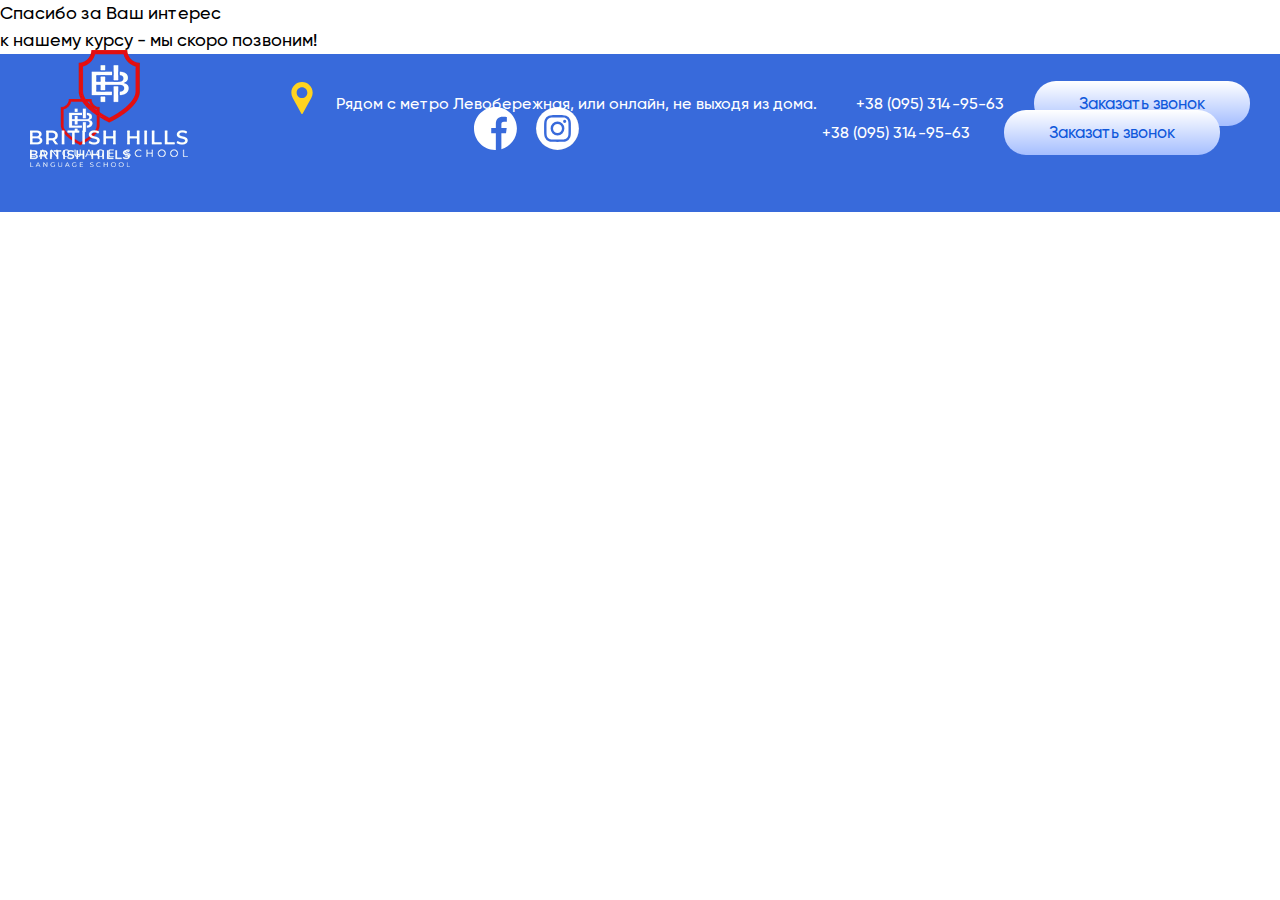
==== thanks.html @ c2b66a68 "comit" ====
<html lang="ru">

<head>
   <meta charset="UTF-8">
   <link rel="stylesheet" href="css/style.css">
   <link rel="stylesheet" href="css/style.css">
   <link rel="apple-touch-icon" sizes="72x72" href="img/favicon/apple-touch-icon.png">
   <link rel="icon" type="image/png" sizes="32x32" href="img/favicon/favicon-32x32.png">
   <link rel="icon" type="image/png" sizes="16x16" href="img/favicon/favicon-16x16.png">
   <link rel="mask-icon" href="img/favicon/safari-pinned-tab.svg" color="#5bbad5">
   <meta name="msapplication-TileColor" content="#da532c">
   <meta name="theme-color" content="#ffffff">
   <meta name="viewport" content="width=device-width, initial-scale=1.0">
   <title>Спасибо за обращение</title>
</head>

<body>
   <div class="wrapper wrapper-thanks">
      <div class="page page-thanks">
         <header class="header">
   <div class='container'>
      <div class="header__body">
         <a href="index.html" class="header__logo">
            <picture>
               <source srcset="img/logo.webp" type="image/webp">
               <img src="img/logo.png" alt="" />
            </picture>
         </a>

         <div class="header__content">
            <p class="header__text">Рядом с метро Левобережная, или онлайн, не выходя из дома.</p>
            <a href="tel:+380953149563" class="header__phone phone">+38 (095) 314-95-63</a>

            <a href="#collback" class="btn btn-white pl">Заказать звонок</a>
         </div>
      </div>
   </div>
</header>
         <main class="main main-thanks">
            <div class="thanks-content">
               <h2 class="thanks-title">
                  Спасибо за Ваш интерес <br> к нашему курсу - мы скоро позвоним!
               </h2>
               <div class="thanks-image">
                  <img src="img/thanks/thanks.svg" alt="" />
               </div>
            </div>
         </main>
         <footer class="footer">
	<div class='container'>
		<div class="footer-body">

			<a href="index.html" class="footer__logo logo">

				<picture>
					<source srcset="img/logo.webp" type="image/webp">
					<img src="img/logo.png" alt="" />
				</picture>


			</a>

			<div class="social">
				<ul class="social__list">
					<li class="social__item"><a href="https://www.facebook.com/schoolbritishhills"
							class="social__link social__link-fb"></a></li>
					<li class="social__item"><a href="https://www.instagram.com/british_hills"
							class="social__link social__link-inst"></a></li>
				</ul>
			</div>
			<div class="footer__phone">
				<a href="tel:+380953149563" class="footer__phone phone">+38 (095) 314-95-63</a>
				<a href="#collback" class="btn btn-white pl">Заказать звонок</a>
			</div>
		</div>
	</div>
</footer>

<div id="up" class="up"></div>
      </div>
   </div>
</body>

</html>
---- css/style.css ----
@font-face {
  font-family: 'Gilroy';
  src: url("../fonts/Gilroy-Medium.woff2") format("woff2"), url("../fonts/Gilroy-Medium.woff") format("woff");
  font-weight: 500;
  font-style: normal; }

@font-face {
  font-family: 'Gilroy';
  src: url("../fonts/Gilroy-Black.woff2") format("woff2"), url("../fonts/Gilroy-Black.woff") format("woff");
  font-weight: 900;
  font-style: normal; }

@font-face {
  font-family: 'Gilroy';
  src: url("../fonts/Gilroy-Bold.woff2") format("woff2"), url("../fonts/Gilroy-Bold.woff") format("woff");
  font-weight: bold;
  font-style: normal; }

* {
  padding: 0px;
  margin: 0px;
  border: 0px; }

*,
*:before,
*:after {
  -moz-box-sizing: border-box;
  -webkit-box-sizing: border-box;
  box-sizing: border-box; }

:focus,
:active {
  outline: none; }

a:focus,
a:active {
  outline: none; }

aside,
nav,
footer,
header,
section {
  display: block; }

html,
body {
  height: 100%;
  min-width: 320px; }

body {
  line-height: 1;
  font-family: "Gilroy", sans-serif;
  -ms-text-size-adjust: 100%;
  -moz-text-size-adjust: 100%;
  -webkit-text-size-adjust: 100%; }

input,
button,
textarea {
  font-family: "Gilroy", sans-serif; }

input::-ms-clear {
  display: none; }

button {
  cursor: pointer; }

button::-moz-focus-inner {
  padding: 0;
  border: 0; }

a,
a:visited {
  text-decoration: none; }

a:hover {
  text-decoration: none; }

ul li {
  list-style: none; }

img {
  vertical-align: top;
  max-width: 100%; }

h1,
h2,
h3,
h4,
h5,
h6 {
  font-weight: inherit;
  font-size: inherit; }

body {
  color: #000000;
  font-family: Gilroy;
  font-weight: 500;
  line-height: 1.5; }
  @media (max-width: 767.98px) {
    body {
      font-size: calc(14px + 10.2*((100vw - 320px) / 1940)); } }
  @media (min-width: 767.98px) {
    body {
      font-size: calc(14px + 6*(100vw / 1940)); } }
  body.lock {
    overflow: hidden; }

.wrapper {
  width: 100%;
  min-height: 100%;
  overflow: hidden; }

.container {
  max-width: 1600px;
  margin: 0 auto;
  width: 100%;
  padding-left: 15px;
  padding-right: 15px; }
  @media (min-width: 767.98px) {
    .container {
      padding-left: 30px;
      padding-right: 30px; } }

.container-sm {
  max-width: 1307px; }

/*.ibg {
	background-position: center;
	background-size: cover;
	background-repeat: no-repeat;
	img {
		display: none;
	}
}*/
.ibg {
  position: relative; }
  .ibg img {
    position: absolute;
    width: 100%;
    height: 100%;
    top: 0;
    left: 0;
    -o-object-fit: cover;
    object-fit: cover; }

body.ie .ibg {
  background-position: center;
  background-size: cover;
  background-repeat: no-repeat; }

body.ie .ibg img {
  width: 0;
  height: 0;
  opacity: 0;
  visibility: hidden; }

.video {
  position: relative;
  height: 0;
  padding-bottom: 56.25%; }
  .video video,
  .video iframe,
  .video object,
  .video embed {
    position: absolute;
    top: 0;
    left: 0;
    width: 100%;
    height: 100%; }

.videobg video,
.videobg iframe,
.videobg object,
.videobg embed {
  position: fixed;
  top: 50%;
  left: 50%;
  min-width: 100%;
  min-height: 100%;
  width: auto;
  height: auto;
  z-index: -100;
  -webkit-transform: translateX(-50%) translateY(-50%);
  -ms-transform: translateX(-50%) translateY(-50%);
  transform: translateX(-50%) translateY(-50%);
  background-size: cover; }

.slick-slider {
  position: relative; }
  .slick-slider .slick-track,
  .slick-slider .slick-list {
    -webkit-transform: translate3d(0, 0, 0);
    -moz-transform: translate3d(0, 0, 0);
    -ms-transform: translate3d(0, 0, 0);
    -o-transform: translate3d(0, 0, 0);
    transform: translate3d(0, 0, 0); }
  .slick-slider .slick-list {
    position: relative;
    overflow: hidden;
    width: 100%; }
  .slick-slider .slick-track {
    position: relative;
    width: 100%; }
  .slick-slider .slick-slide {
    overflow: hidden;
    float: left;
    position: relative; }

.tab__item {
  display: none; }
  .tab__item.active {
    display: block; }

.scroll {
  position: fixed !important;
  top: 0;
  left: 0;
  right: 0;
  z-index: 1111;
  background: #000; }

.up {
  position: fixed;
  display: none;
  bottom: 50px;
  right: 10px;
  width: 40px;
  height: 45px;
  background: #777;
  z-index: 11;
  border-radius: 7px 7px 0px 0px;
  cursor: pointer; }

@media (min-width: 767.98px) {
  .up {
    right: 25px;
    width: 50px;
    height: 65px; } }

.up:after,
.up:before {
  content: "";
  position: absolute;
  top: 50%;
  width: 18px;
  height: 2px;
  background-color: #fff; }

@media (min-width: 767.98px) {
  .up:after,
  .up:before {
    width: 26px; } }

.up:before {
  -webkit-transform: translate(-50%, -50%) rotate(-45deg);
  -ms-transform: translate(-50%, -50%) rotate(-45deg);
  transform: translate(-50%, -50%) rotate(-45deg);
  left: 14px; }

@media (min-width: 767.98px) {
  .up:before {
    left: 15px; } }

.up:after {
  -webkit-transform: translate(-50%, -50%) rotate(45deg);
  -ms-transform: translate(-50%, -50%) rotate(45deg);
  transform: translate(-50%, -50%) rotate(45deg);
  right: -4px; }

@media (min-width: 767.98px) {
  .up:after {
    right: -10px; } }

.form-input {
  margin-bottom: 15px;
  position: relative; }
  .form-input:last-child {
    margin-bottom: 0; }
  .form-input:before {
    content: "*";
    color: #1a1a1a;
    font-size: 15px;
    position: absolute;
    left: 5px;
    top: 50%;
    -webkit-transform: translateY(-50%);
    -ms-transform: translateY(-50%);
    transform: translateY(-50%); }
  .form-input.err:before {
    color: #c00d24; }
  .form-input .phone {
    color: #1a1a1a;
    line-height: 1; }

.form-button {
  margin-top: 30px;
  text-align: center; }

input[type="text"],
input[type="email"],
input[type="tel"],
textarea {
  -webkit-appearance: none;
  -moz-appearance: none;
  appearance: none; }

.input {
  border-radius: 0 !important;
  width: 100%;
  display: block;
  padding: 15px 30px;
  border-bottom: 2px solid #386adb; }
  @media (max-width: 767.98px) {
    .input {
      font-size: calc(14px + 10.2*((100vw - 320px) / 1940)); } }
  @media (min-width: 767.98px) {
    .input {
      font-size: calc(14px + 6*(100vw / 1940)); } }
  .input.focus {
    border-bottom: 2px solid #386adb; }
  .input.err {
    border-bottom: 2px solid #c00d24; }

textarea.input {
  resize: none;
  padding: 0px 0px; }

.btn {
  display: -webkit-inline-box;
  display: -ms-inline-flexbox;
  display: inline-flex;
  color: #ffffff;
  font-weight: 500;
  text-transform: uppercase;
  overflow: hidden;
  position: relative; }
  @media (max-width: 767.98px) {
    .btn {
      font-size: calc(14px + 10.2*((100vw - 320px) / 1940)); } }
  @media (min-width: 767.98px) {
    .btn {
      font-size: calc(14px + 6*(100vw / 1940)); } }
  .btn:after {
    content: "";
    background: -webkit-gradient(linear, left top, right top, from(rgba(255, 255, 255, 0.1)), to(rgba(255, 255, 255, 0.5)));
    background: -webkit-linear-gradient(left, rgba(255, 255, 255, 0.1), rgba(255, 255, 255, 0.5));
    background: -o-linear-gradient(left, rgba(255, 255, 255, 0.1), rgba(255, 255, 255, 0.5));
    background: linear-gradient(90deg, rgba(255, 255, 255, 0.1), rgba(255, 255, 255, 0.5));
    height: 85px;
    width: 50px;
    position: absolute;
    top: -8px;
    left: -75px;
    -webkit-transform: skewX(-45deg);
    -ms-transform: skewX(-45deg);
    transform: skewX(-45deg); }
  .btn:hover:after {
    left: 350px;
    -webkit-transition: .5s ease-in-out;
    -o-transition: .5s ease-in-out;
    transition: .5s ease-in-out; }
  .btn.fw {
    width: 100%; }
  .btn-red {
    border-radius: 38px;
    background-image: -webkit-gradient(linear, left bottom, left top, from(#a20115), to(#cf132b));
    background-image: -webkit-linear-gradient(bottom, #a20115 0%, #cf132b 100%);
    background-image: -o-linear-gradient(bottom, #a20115 0%, #cf132b 100%);
    background-image: linear-gradient(to top, #a20115 0%, #cf132b 100%);
    padding: 0px 35px 0px 35px;
    height: 40px;
    line-height: 40px;
    font-weight: 900;
    text-align: center; }
    @media (min-width: 767.98px) {
      .btn-red {
        height: 60px;
        line-height: 60px;
        padding: 0px 60px 0px 60px; } }
    @media (min-width: 1200px) {
      .btn-red {
        height: 75px;
        line-height: 75px; } }
  .btn-white {
    color: #1058db;
    height: 35px;
    line-height: 35px;
    padding: 0px 20px 0px 20px;
    text-transform: inherit;
    border-radius: 22px;
    background-image: -webkit-gradient(linear, left bottom, left top, from(#a5beff), to(#ffffff));
    background-image: -webkit-linear-gradient(bottom, #a5beff 0%, #ffffff 100%);
    background-image: -o-linear-gradient(bottom, #a5beff 0%, #ffffff 100%);
    background-image: linear-gradient(to top, #a5beff 0%, #ffffff 100%); }
    @media (max-width: 767.98px) {
      .btn-white {
        font-size: calc(14px + 6.8*((100vw - 320px) / 1940)); } }
    @media (min-width: 767.98px) {
      .btn-white {
        font-size: calc(14px + 4*(100vw / 1940)); } }
    @media (min-width: 767.98px) {
      .btn-white {
        height: 45px;
        line-height: 45px;
        padding: 0px 45px 0px 45px; } }

.intro__btn-red {
  -webkit-box-shadow: 0 10px 12px 1px rgba(8, 72, 216, 0.3);
  box-shadow: 0 10px 12px 1px rgba(8, 72, 216, 0.3); }

.slick-slider {
  position: relative; }
  .slick-slider .slick-track,
  .slick-slider .slick-list {
    -webkit-transform: translate3d(0, 0, 0);
    -moz-transform: translate3d(0, 0, 0);
    -ms-transform: translate3d(0, 0, 0);
    -o-transform: translate3d(0, 0, 0);
    transform: translate3d(0, 0, 0); }
  .slick-slider .slick-list {
    position: relative;
    overflow: hidden;
    width: 100%; }
  .slick-slider .slick-track {
    position: relative;
    width: 100%; }
  .slick-slider .slick-slide {
    overflow: hidden;
    float: left;
    position: relative; }

.phone {
  color: #ffffff;
  font-family: Gilroy;
  font-weight: 500;
  line-height: 35px; }
  @media (max-width: 767.98px) {
    .phone {
      font-size: calc(12px + 10.2*((100vw - 320px) / 1940)); } }
  @media (min-width: 767.98px) {
    .phone {
      font-size: calc(12px + 6*(100vw / 1940)); } }

@media (max-width: 576.98px) {
  .header__phone {
    display: none; } }

.section {
  position: relative;
  padding: 60px 0; }
  @media (min-width: 992.98px) {
    .section {
      padding: 100px 0; } }
  @media (min-width: 1400px) {
    .section {
      padding: 150px 0; } }
  .section-head {
    text-align: center;
    margin-bottom: 35px; }
    @media (min-width: 992.98px) {
      .section-head {
        margin-bottom: 50px; } }
  .section-title {
    font-weight: 900;
    line-height: 1.2;
    text-align: center;
    position: relative;
    z-index: 1;
    display: inline-block; }
    @media (max-width: 767.98px) {
      .section-title {
        font-size: calc(24px + 54.4*((100vw - 320px) / 1940)); } }
    @media (min-width: 767.98px) {
      .section-title {
        font-size: calc(24px + 32*(100vw / 1940)); } }
    @media (min-width: 992.98px) {
      .section-title {
        line-height: 70px; } }
    @media (min-width: 992.98px) {
      .section-title span {
        display: block; } }
  .section__text {
    text-align: center; }
  .section__bottom {
    text-align: center; }

.play-btn {
  position: absolute;
  top: 50%;
  left: 50%;
  background-color: #fff;
  -webkit-transform: translate(-50%, -50%);
  -ms-transform: translate(-50%, -50%);
  transform: translate(-50%, -50%);
  cursor: pointer; }

.teacher-play-btn {
  -webkit-box-shadow: 0 30px 37px 1px rgba(47, 84, 219, 0.51);
  box-shadow: 0 30px 37px 1px rgba(47, 84, 219, 0.51);
  width: 50px;
  height: 50px;
  border-radius: 50%;
  z-index: 5; }
  @media (min-width: 1200px) {
    .teacher-play-btn {
      width: 100px;
      height: 100px; } }
  .teacher-play-btn:after {
    content: '';
    position: absolute;
    top: 50%;
    left: 50%;
    margin-left: -3px;
    margin-top: -7px;
    border: 8px solid transparent;
    border-left: 13px solid #3fa9e9; }
    @media (min-width: 992.98px) {
      .teacher-play-btn:after {
        margin-left: -8px;
        margin-top: -14px;
        border: 14px solid transparent;
        border-left: 20px solid #3fa9e9; } }

.close-video {
  position: absolute;
  top: 0;
  right: -98px;
  opacity: 0;
  background-color: #fff;
  color: rgba(47, 84, 219, 0.51);
  -webkit-transform: translate(-50%, -50%);
  -ms-transform: translate(-50%, -50%);
  transform: translate(-50%, -50%);
  -webkit-box-shadow: 0 30px 37px 1px rgba(47, 84, 219, 0.51);
  box-shadow: 0 30px 37px 1px rgba(47, 84, 219, 0.51);
  width: 100px;
  height: 100px;
  font-size: 28px;
  border-radius: 50%;
  z-index: 5;
  display: -webkit-box;
  display: -ms-flexbox;
  display: flex;
  -webkit-box-align: center;
  -ms-flex-align: center;
  align-items: center;
  -webkit-box-pack: center;
  -ms-flex-pack: center;
  justify-content: center;
  cursor: pointer; }
  @media (max-width: 767.98px) {
    .close-video {
      right: -40px;
      width: 50px;
      height: 50px;
      font-size: 20px; } }

.header {
  position: absolute;
  top: 15px;
  left: 0;
  width: 100%; }
  @media (min-width: 767.98px) {
    .header {
      top: 50px; } }
  .header__logo {
    display: inline-block; }
    @media (max-width: 767.98px) {
      .header__logo {
        width: 100px; } }
  .header__body {
    display: -webkit-box;
    display: -ms-flexbox;
    display: flex;
    -webkit-box-align: center;
    -ms-flex-align: center;
    align-items: center;
    -webkit-box-pack: justify;
    -ms-flex-pack: justify;
    justify-content: space-between;
    text-align: center; }
  .header__content {
    display: -webkit-box;
    display: -ms-flexbox;
    display: flex;
    -webkit-box-align: center;
    -ms-flex-align: center;
    align-items: center;
    margin-left: auto; }
  .header__text {
    color: #ffffff;
    line-height: 15px;
    display: -webkit-box;
    display: -ms-flexbox;
    display: flex;
    text-align: left;
    -webkit-box-pack: start;
    -ms-flex-pack: start;
    justify-content: flex-start;
    -webkit-box-align: center;
    -ms-flex-align: center;
    align-items: center; }
    @media (max-width: 767.98px) {
      .header__text {
        font-size: calc(12px + 10.2*((100vw - 320px) / 1940)); } }
    @media (min-width: 767.98px) {
      .header__text {
        font-size: calc(12px + 6*(100vw / 1940)); } }
    @media (max-width: 1200px) {
      .header__text {
        padding: 0px 15px;
        position: absolute;
        top: 100%;
        left: 0;
        width: 100%;
        margin-top: 20px;
        color: #000; } }
    @media (min-width: 767.98px) {
      .header__text {
        line-height: 35px; } }
    .header__text:before {
      content: '';
      background: url(../img/icons/location.svg) 0 0 no-repeat;
      background-size: contain;
      width: 22px;
      height: 34px; }
      @media (min-width: 576.98px) {
        .header__text:before {
          margin-right: 18px;
          width: 32px;
          height: 44px; } }
  .header__phone {
    margin: 0px 30px 0px 39px; }

.intro {
  background-color: #f5f9fe;
  min-height: 100vh;
  background-image: url(../img/intro/intro-bg.png);
  background-repeat: no-repeat;
  background-size: contain;
  background-position: top right;
  padding-bottom: 50px; }
  .intro__body {
    padding-top: 160px; }
    @media (min-width: 767.98px) {
      .intro__body {
        display: -webkit-box;
        display: -ms-flexbox;
        display: flex;
        -webkit-box-align: center;
        -ms-flex-align: center;
        align-items: center;
        padding-top: 215px; } }
  @media (max-width: 767.98px) {
    .intro__content {
      margin-bottom: 30px; } }
  @media (min-width: 992.98px) {
    .intro__content {
      max-width: 627px;
      margin-right: 30px; } }
  .intro__heading {
    color: #01011b;
    margin-bottom: 18px;
    font-weight: 900; }
    @media (max-width: 767.98px) {
      .intro__heading {
        font-size: calc(24px + 54.4*((100vw - 320px) / 1940)); } }
    @media (min-width: 767.98px) {
      .intro__heading {
        font-size: calc(24px + 32*(100vw / 1940)); } }
    .intro__heading span {
      color: #ba0a21; }
    @media (min-width: 767.98px) {
      .intro__heading {
        line-height: 1.2; } }
    @media (min-width: 1350px) {
      .intro__heading {
        margin-bottom: 51px; } }
  .intro__text {
    color: #01011b;
    margin-bottom: 15px; }
    @media (max-width: 767.98px) {
      .intro__text {
        font-size: calc(14px + 17*((100vw - 320px) / 1940)); } }
    @media (min-width: 767.98px) {
      .intro__text {
        font-size: calc(14px + 10*(100vw / 1940)); } }
    .intro__text.accent {
      color: #0a0b78;
      font-weight: 700; }
    @media (min-width: 1350px) {
      .intro__text {
        margin-bottom: 45px; } }
  .intro__botton {
    display: -webkit-box;
    display: -ms-flexbox;
    display: flex; }
    @media (max-width: 1400px) {
      .intro__botton {
        -webkit-box-align: start;
        -ms-flex-align: start;
        align-items: flex-start;
        -webkit-box-orient: vertical;
        -webkit-box-direction: normal;
        -ms-flex-direction: column;
        flex-direction: column;
        max-width: 230px; } }
    @media (max-width: 767.98px) {
      .intro__botton {
        max-width: 170px; } }
    .intro__botton span {
      border-radius: 38px;
      border: 1px solid #01011b;
      text-transform: uppercase;
      height: 40px;
      line-height: 40px; }
      @media (min-width: 767.98px) {
        .intro__botton span {
          height: 60px;
          line-height: 60px; } }
      @media (min-width: 1200px) {
        .intro__botton span {
          height: 75px;
          line-height: 75px; } }
      @media (max-width: 1400px) {
        .intro__botton span {
          margin-top: 18px;
          width: 100%;
          text-align: center; } }
      @media (min-width: 1400px) {
        .intro__botton span {
          margin-left: 18px;
          padding: 0px 60px 0px 60px; } }
    @media (max-width: 1400px) {
      .intro__botton .btn {
        width: 100%; } }

.webp .intro {
  background-image: url(../img/intro/intro-bg.webp); }

.horizon .intro-body {
  padding-top: 190px;
  padding-bottom: 50px; }

.task-body {
  display: -webkit-box;
  display: -ms-flexbox;
  display: flex;
  -webkit-box-pack: center;
  -ms-flex-pack: center;
  justify-content: center;
  -ms-flex-wrap: wrap;
  flex-wrap: wrap; }
  @media (min-width: 767.98px) {
    .task-body {
      -ms-flex-pack: distribute;
      justify-content: space-around; } }
  @media (min-width: 1200px) {
    .task-body {
      -webkit-box-pack: justify;
      -ms-flex-pack: justify;
      justify-content: space-between; } }

.item-task {
  display: -webkit-box;
  display: -ms-flexbox;
  display: flex;
  -webkit-box-orient: vertical;
  -webkit-box-direction: normal;
  -ms-flex-direction: column;
  flex-direction: column;
  -webkit-box-align: center;
  -ms-flex-align: center;
  align-items: center;
  max-width: 316px;
  text-align: center;
  padding: 20px 10px 30px 10px;
  margin: 10px 10px 39px 10px; }
  @media (max-width: 576.98px) {
    .item-task {
      -webkit-box-shadow: 0 5px 37px 1px rgba(56, 106, 219, 0.19);
      box-shadow: 0 5px 37px 1px rgba(56, 106, 219, 0.19); }
      .item-task:last-child {
        margin-bottom: 0; } }
  @media (min-width: 992.98px) {
    .item-task {
      margin-bottom: 109px; } }
  .item-task__icon {
    width: 42px;
    height: 42px;
    border-radius: 50%;
    background-color: #386adb;
    color: #fff;
    font-size: 14px;
    line-height: 42px;
    margin-bottom: 15px; }
    @media (min-width: 992.98px) {
      .item-task__icon {
        width: 74px;
        height: 74px;
        line-height: 74px;
        font-size: 22px;
        margin-bottom: 35px; } }
  .item-task__text {
    color: #000000;
    font-weight: 500;
    line-height: 1.2; }
    @media (max-width: 767.98px) {
      .item-task__text {
        font-size: calc(14px + 17*((100vw - 320px) / 1940)); } }
    @media (min-width: 767.98px) {
      .item-task__text {
        font-size: calc(14px + 10*(100vw / 1940)); } }
    @media (min-width: 992.98px) {
      .item-task__text {
        line-height: 30px; } }

.why {
  background-color: #386adb;
  padding-top: 50px;
  padding-bottom: 30px;
  background-image: url(../img/why-bg.svg);
  background-position: left bottom;
  background-size: contain;
  background-repeat: no-repeat; }
  .why .section-head {
    margin: 0; }
  .why .section-title {
    color: #fff;
    -webkit-box-flex: 0;
    -ms-flex: 0 1 48%;
    flex: 0 1 48%;
    display: -webkit-box;
    display: -ms-flexbox;
    display: flex;
    -webkit-box-align: center;
    -ms-flex-align: center;
    align-items: center;
    text-align: left; }
    @media (max-width: 767.98px) {
      .why .section-title {
        font-size: calc(24px + 40.8*((100vw - 320px) / 1940)); } }
    @media (min-width: 767.98px) {
      .why .section-title {
        font-size: calc(24px + 24*(100vw / 1940)); } }
    @media (max-width: 767.98px) {
      .why .section-title {
        margin-bottom: 30px; } }
  .why__row {
    position: relative;
    z-index: 3; }
    @media (min-width: 650px) {
      .why__row {
        display: -webkit-box;
        display: -ms-flexbox;
        display: flex;
        -ms-flex-wrap: wrap;
        flex-wrap: wrap;
        -ms-flex-pack: distribute;
        justify-content: space-around;
        margin-bottom: 17px; } }
  .why__column {
    -webkit-box-flex: 0;
    -ms-flex: 0 1 45%;
    flex: 0 1 45%;
    margin-bottom: 29px; }
    @media (min-width: 992.98px) {
      .why__column {
        -webkit-box-flex: 0;
        -ms-flex: 0 1 23%;
        flex: 0 1 23%; } }
  .why__item {
    -webkit-box-shadow: 0 11px 17px 1px rgba(76, 126, 248, 0.17);
    box-shadow: 0 11px 17px 1px rgba(76, 126, 248, 0.17);
    border-radius: 10px;
    background-color: #ffffff;
    padding: 20px;
    height: 100%; }
    @media (min-width: 1200px) {
      .why__item {
        padding: 35px; } }

.item-why__title {
  font-weight: bold;
  line-height: 1.2;
  margin-bottom: 15px; }
  @media (max-width: 767.98px) {
    .item-why__title {
      font-size: calc(18px + 18.7*((100vw - 320px) / 1940)); } }
  @media (min-width: 767.98px) {
    .item-why__title {
      font-size: calc(18px + 11*(100vw / 1940)); } }
  @media (min-width: 1400px) {
    .item-why__title {
      line-height: 30px;
      margin-bottom: 30px; } }

@media (min-width: 1400px) {
  .item-why__text {
    line-height: 30px; } }

.teacher-container {
  max-width: 1011px;
  margin: 0 auto;
  width: 100%;
  padding: 0 15px; }
  @media (min-width: 992.98px) {
    .teacher-container {
      padding: 0 30px; } }

.teacher {
  background-color: #f5f9fe; }
  .teacher__body {
    position: relative; }
  .teacher__title {
    margin-bottom: 19px; }
  @media (min-width: 992.98px) {
    .teacher .section-head {
      margin-bottom: 86px; } }
  .teacher__video {
    -webkit-box-shadow: 0 7px 19px 2px rgba(97, 97, 97, 0.4);
    box-shadow: 0 7px 19px 2px rgba(97, 97, 97, 0.4); }
    @media (min-width: 992.98px) {
      .teacher__video {
        -webkit-box-shadow: 0 24px 60px 2px rgba(97, 97, 97, 0.46);
        box-shadow: 0 24px 60px 2px rgba(97, 97, 97, 0.46); } }
  .teacher__video-overlay {
    position: absolute;
    background: url(../img/teacher/teacher-video-overlay.png) 0 0 no-repeat;
    background-size: cover;
    top: 0;
    left: 0;
    width: 100%;
    height: 100%;
    z-index: 3; }

.webp .teacher__video-overlay {
  background: url(../img/teacher/teacher-video-overlay.webp) 0 0 no-repeat;
  background-size: cover; }

.button {
  margin: 50px;
  height: 20px;
  background: tomato;
  color: #fff;
  padding: 20px;
  cursor: pointer; }

@media (min-width: 767.98px) {
  .intense-body {
    display: -webkit-box;
    display: -ms-flexbox;
    display: flex; } }

@media (max-width: 767.98px) {
  .intense__title {
    margin-bottom: 28px; } }

@media (min-width: 767.98px) {
  .intense__title {
    margin-bottom: 78px; } }

.intense__column-left {
  -webkit-box-flex: 0;
  -ms-flex: 0 1 45%;
  flex: 0 1 45%;
  margin-right: 20px; }
  @media (max-width: 767.98px) {
    .intense__column-left {
      margin-bottom: 25px; } }

.intense__column-right {
  -webkit-box-flex: 0;
  -ms-flex: 0 1 55%;
  flex: 0 1 55%; }

.intense__item {
  margin-bottom: 30px;
  padding-left: 60px;
  position: relative; }
  .intense__item:before {
    content: '\f00c';
    font-family: "FontAwesome";
    position: absolute;
    top: 0;
    left: 0;
    width: 25px;
    height: 25px;
    line-height: 25px;
    margin-top: 5px;
    border-radius: 50%;
    background-color: #91eaf2;
    color: #fff;
    font-size: 12px;
    text-align: center; }

.schedule {
  background-color: #dae8fd;
  background-image: url(../img/schedule/schedule-bg.svg);
  background-position: bottom right;
  background-size: contain;
  background-repeat: no-repeat; }
  .schedule__head {
    margin-bottom: 27px; }
    @media (min-width: 767.98px) {
      .schedule__head {
        margin-bottom: 87px; } }
  @media (max-width: 767.98px) {
    .schedule__text {
      margin-bottom: 26px; } }
  @media (min-width: 767.98px) {
    .schedule__text {
      margin-bottom: 86px; } }
  @media (max-width: 767.98px) {
    .schedule .section__text {
      text-align: left; } }
  .schedule .section-title {
    margin-bottom: 30px; }
    @media (max-width: 767.98px) {
      .schedule .section-title {
        text-align: left; } }

.schedule-body {
  display: -webkit-box;
  display: -ms-flexbox;
  display: flex;
  -webkit-box-pack: justify;
  -ms-flex-pack: justify;
  justify-content: space-between;
  -ms-flex-wrap: wrap;
  flex-wrap: wrap; }
  @media (min-width: 600px) {
    .schedule-body {
      padding: 0 10px; } }

.item-schedule {
  -webkit-box-flex: 0;
  -ms-flex: 0 1 100%;
  flex: 0 1 100%;
  width: 100%;
  padding-top: 26px;
  padding-left: 21px;
  min-height: 199px;
  -webkit-box-shadow: 0 5px 37px 1px rgba(56, 106, 219, 0.19);
  box-shadow: 0 5px 37px 1px rgba(56, 106, 219, 0.19);
  border-radius: 20px;
  background-color: #ffffff;
  margin-bottom: 49px;
  background-image: url(../img/schedule/schedule-item-bg.jpg);
  background-position: bottom right;
  background-repeat: no-repeat; }
  @media (max-width: 767.98px) {
    .item-schedule {
      background-size: 24%; } }
  @media (min-width: 600px) {
    .item-schedule {
      -webkit-box-flex: 0;
      -ms-flex: 0 1 45%;
      flex: 0 1 45%;
      width: 45%; } }
  @media (min-width: 992.98px) {
    .item-schedule {
      -webkit-box-flex: 0;
      -ms-flex: 0 1 23%;
      flex: 0 1 23%;
      width: 23%; } }
  .item-schedule__icon {
    margin-bottom: 12px;
    margin-left: -31px;
    width: 190px; }
  .item-schedule__date {
    color: #000000;
    line-height: 36px;
    font-weight: bold; }
    @media (max-width: 767.98px) {
      .item-schedule__date {
        font-size: calc(20px + 0*((100vw - 320px) / 1940)); } }
    @media (min-width: 767.98px) {
      .item-schedule__date {
        font-size: calc(20px + 0*(100vw / 1940)); } }

.webp .item-schedule {
  background-image: url(../img/schedule/schedule-item-bg.webp); }

.reviews {
  margin-bottom: 50px; }
  .reviews:after {
    content: '';
    position: absolute;
    bottom: 0;
    left: 0;
    height: 245px;
    width: 100%;
    z-index: -1;
    background-color: #386adb; }
    @media (min-width: 992.98px) {
      .reviews:after {
        height: 365px; } }
  .reviews__head {
    text-align: left; }
    .reviews__head .section__text {
      text-align: left; }
      @media (min-width: 767.98px) {
        .reviews__head .section__text span {
          display: block; } }
  .reviews .section-title {
    margin-bottom: 30px; }
  @media (max-width: 767.98px) {
    .reviews__content {
      padding: 20px; } }
  @media (min-width: 767.98px) {
    .reviews__body {
      margin-left: auto;
      max-width: 70%; } }
  @media (min-width: 767.98px) {
    .reviews__body {
      margin-top: -65px; } }
  @media (min-width: 992.98px) {
    .reviews__body {
      margin-top: -94px; } }
  @media (min-width: 1600px) {
    .reviews__body {
      margin-top: -190px; } }
  .reviews__slider {
    margin-bottom: 30px; }
    @media (min-width: 1200px) {
      .reviews__slider {
        margin-left: -20px; } }
  .reviews__slider-item {
    border-radius: 15px;
    text-align: center; }
    .reviews__slider-item img {
      border-radius: 10px; }
    @media (min-width: 500px) {
      .reviews__slider-item {
        padding: 0 18px; } }
  .reviews-play-btn {
    width: 48px;
    height: 48px;
    background-color: #386adb;
    border-radius: 50%; }
    .reviews-play-btn:after {
      content: '';
      position: absolute;
      top: 50%;
      left: 50%;
      margin-left: -5px;
      margin-top: -8px;
      border: 7px solid transparent;
      border-left: 14px solid #fff; }
    .reviews-play-btn:before {
      content: '';
      position: absolute;
      top: -15px;
      left: -15px;
      width: 79px;
      height: 79px;
      border-radius: 50%;
      background-color: #ffffff;
      opacity: 0.43; }
  .reviews__slider-control {
    display: -webkit-box;
    display: -ms-flexbox;
    display: flex; }
    @media (min-width: 500px) {
      .reviews__slider-control {
        padding-left: 20px; } }
  .reviews__slider-btn {
    color: #fff;
    font-size: 36px;
    cursor: pointer; }
  .reviews__slider-btn-prev {
    margin-right: 17px; }

@media (max-width: 767.98px) {
  .level {
    padding-top: 0; } }

@media (min-width: 992.98px) {
  .level .section-head {
    margin-bottom: 115px; } }

.level-row {
  position: relative; }
  @media (min-width: 600px) {
    .level-row {
      display: -webkit-box;
      display: -ms-flexbox;
      display: flex;
      -ms-flex-wrap: wrap;
      flex-wrap: wrap;
      -ms-flex-pack: distribute;
      justify-content: space-around; } }
  @media (min-width: 992.98px) {
    .level-row {
      -webkit-box-pack: justify;
      -ms-flex-pack: justify;
      justify-content: space-between; } }

.item-level {
  -webkit-box-flex: 0;
  -ms-flex: 0 1 45.0%;
  flex: 0 1 45.0%;
  -webkit-box-shadow: 0 0 41px 2px rgba(76, 126, 248, 0.31);
  box-shadow: 0 0 41px 2px rgba(76, 126, 248, 0.31);
  display: -webkit-box;
  display: -ms-flexbox;
  display: flex;
  -webkit-box-orient: vertical;
  -webkit-box-direction: normal;
  -ms-flex-direction: column;
  flex-direction: column; }
  @media (min-width: 992.98px) {
    .item-level {
      -webkit-box-flex: 0;
      -ms-flex: 0 1 33.33%;
      flex: 0 1 33.33%; } }
  @media (max-width: 992.98px) {
    .item-level {
      margin-bottom: 35px; } }
  .item-level__head {
    display: -webkit-box;
    display: -ms-flexbox;
    display: flex;
    margin-bottom: 30px;
    padding-top: 29px; }
    @media (max-width: 992.98px) {
      .item-level__head {
        padding-left: 33px; } }
    @media (min-width: 767.98px) {
      .item-level__head {
        -webkit-box-pack: center;
        -ms-flex-pack: center;
        justify-content: center;
        margin-bottom: 66px; } }
  .item-level__head-icon {
    margin-right: 27px; }
    @media (max-width: 767.98px) {
      .item-level__head-icon {
        width: 80px; } }
  .item-level__head-content {
    display: -webkit-box;
    display: -ms-flexbox;
    display: flex;
    -webkit-box-orient: vertical;
    -webkit-box-direction: normal;
    -ms-flex-direction: column;
    flex-direction: column;
    -webkit-box-pack: end;
    -ms-flex-pack: end;
    justify-content: flex-end; }
  .item-level__head-name {
    color: #c9c9c9;
    font-weight: 900;
    text-transform: uppercase;
    position: relative;
    padding-bottom: 17px;
    margin-bottom: 43px; }
    @media (max-width: 767.98px) {
      .item-level__head-name {
        font-size: calc(18px + 20.4*((100vw - 320px) / 1940)); } }
    @media (min-width: 767.98px) {
      .item-level__head-name {
        font-size: calc(18px + 12*(100vw / 1940)); } }
    .item-level__head-name:after {
      content: '';
      position: absolute;
      left: 0;
      bottom: 0;
      width: 50px;
      height: 2px;
      background-color: #c9c9c9; }
  .item-level__price {
    color: #000000;
    font-weight: 900; }
    @media (max-width: 767.98px) {
      .item-level__price {
        font-size: calc(20px + 27.2*((100vw - 320px) / 1940)); } }
    @media (min-width: 767.98px) {
      .item-level__price {
        font-size: calc(20px + 16*(100vw / 1940)); } }
  .item-level__body {
    padding: 0px 16px 0px 33px;
    -webkit-box-flex: 1;
    -ms-flex-positive: 1;
    flex-grow: 1; }
  @media (min-width: 992.98px) {
    .item-level__list {
      margin-bottom: 38px; } }
  .item-level__item {
    position: relative;
    font-weight: 500;
    line-height: 1.5;
    position: relative;
    display: -webkit-box;
    display: -ms-flexbox;
    display: flex;
    -webkit-box-align: start;
    -ms-flex-align: start;
    align-items: flex-start;
    margin-bottom: 20px; }
    @media (max-width: 767.98px) {
      .item-level__item {
        font-size: calc(14px + 6.8*((100vw - 320px) / 1940)); } }
    @media (min-width: 767.98px) {
      .item-level__item {
        font-size: calc(14px + 4*(100vw / 1940)); } }
    @media (min-width: 992.98px) {
      .item-level__item {
        line-height: 1.2; } }
    @media (min-width: 1600px) {
      .item-level__item {
        line-height: 40px; } }
    .item-level__item:before {
      content: '\f00c';
      font-family: "FontAwesome";
      margin-right: 15px;
      font-size: 18px;
      color: #1641db; }
  .item-level__bottom {
    text-align: center;
    padding: 36px 0; }
  .item-level__btn {
    color: #4c4c4c;
    font-weight: 900;
    text-transform: uppercase;
    -webkit-box-shadow: 6px 10px 17px 1px rgba(0, 46, 159, 0.3);
    box-shadow: 6px 10px 17px 1px rgba(0, 46, 159, 0.3); }
    @media (max-width: 767.98px) {
      .item-level__btn {
        font-size: calc(12px + 10.2*((100vw - 320px) / 1940)); } }
    @media (min-width: 767.98px) {
      .item-level__btn {
        font-size: calc(12px + 6*(100vw / 1940)); } }
    @media (max-width: 576.98px) {
      .item-level__btn {
        padding: 0px 40px 0px 40px;
        height: 40px;
        line-height: 40px; } }

.item-level__left .item-level__bottom {
  background-color: #6744dd; }

.item-level__right .item-level__bottom {
  background-color: #34c3eb; }

.item-level__center {
  background-color: #fff; }
  @media (min-width: 992.98px) {
    .item-level__center {
      -webkit-transform: scale(1.08);
      -ms-transform: scale(1.08);
      transform: scale(1.08);
      border-radius: 10px;
      position: relative;
      z-index: 3; } }
  .item-level__center .item-level__bottom {
    background-color: #2d58db; }

/*
.item-level {


   &__head {
      color: $blue;
      @include adaptiv-font(30, 16);
      font-weight: 900;
      line-height: 1.5;
      border-bottom: 2px solid $blue;
      padding: 20px;
      flex-grow: 1;
      display: flex;
      flex-direction: column;
      justify-content: center;

      @media (max-width:$md4+px) {
         color: #fff;
         background: $blue;
      }

      @media (min-width:1200px) {
         padding: 37px 45px;
         line-height: 54px;
      }
   }

  

   

   &__price {
      color: $blue;
      @include adaptiv-font(36, 20);
      font-weight: 900;
      line-height: 54px;

      @media (min-width:$md3+px) {
         text-align: center;
      }

      @media (min-width:$md2+px) {
         margin-bottom: 43px;

      }

      span {
         position: relative;
      }
   }

   &__price-new {
      margin-right: 37px;
   }

   &__button {
      text-align: center;

      @media (max-width:$md3+px) {
         text-align: left;
      }
   }

   &__btn {
      color: $blue;
      font-weight: 900;

      &-left {
         background-image: linear-gradient(-200deg, #d494f2 0%, #8deef2 100%);
      }

      &-right {
         background-image: linear-gradient(77deg, #659ccc 0%, #15ffff 100%);
      }
   }
}

.item-level-center {
   background-color: #fff;

   @media (min-width:$md2+px) {
      transform: scale(1.08);
      border-radius: 10px;
      position: relative;
      z-index: 3;

      .item-level__body {
         background-color: $blue;
         color: #fff;
      }

      .item-level__price {
         color: #fff;
      }
   }
}*/
.callback-container {
  max-width: 660px;
  width: 100%;
  margin: 0 auto;
  padding: 0 15px; }
  @media (min-width: 992.98px) {
    .callback-container {
      padding: 0 30px; } }

.callback {
  background-color: #ece8fe; }

.callback__title {
  margin-bottom: 30px; }

.callback-form__input {
  margin-bottom: 25px; }
  .callback-form__input:before {
    display: none; }

.callback-form input {
  padding: 18px;
  color: #bcbcbc !important;
  border-bottom: none; }
  @media (min-width: 992.98px) {
    .callback-form input {
      padding: 28px; } }

.callback-form__button {
  margin-top: 70px; }

@media (max-width: 767.98px) {
  .skills {
    padding-bottom: 0; } }

@media (max-width: 767.98px) {
  .skills .section-title {
    text-align: left; } }

.skills-head {
  display: -webkit-box;
  display: -ms-flexbox;
  display: flex;
  margin-bottom: 30px; }
  @media (max-width: 576.98px) {
    .skills-head {
      -webkit-box-orient: vertical;
      -webkit-box-direction: normal;
      -ms-flex-direction: column;
      flex-direction: column; } }
  @media (min-width: 992.98px) {
    .skills-head {
      -ms-flex-pack: distribute;
      justify-content: space-around;
      margin-bottom: 87px; } }
  .skills-head__item {
    padding: 15px;
    -webkit-box-shadow: 0 5px 37px 1px rgba(56, 106, 219, 0.19);
    box-shadow: 0 5px 37px 1px rgba(56, 106, 219, 0.19);
    border-radius: 10px;
    background-color: #ffffff;
    font-weight: 700;
    display: -webkit-box;
    display: -ms-flexbox;
    display: flex;
    -webkit-box-align: center;
    -ms-flex-align: center;
    align-items: center;
    margin-bottom: 20px; }
    @media (max-width: 767.98px) {
      .skills-head__item {
        font-size: calc(12px + 20.4*((100vw - 320px) / 1940)); } }
    @media (min-width: 767.98px) {
      .skills-head__item {
        font-size: calc(12px + 12*(100vw / 1940)); } }
    @media (min-width: 576.98px) {
      .skills-head__item {
        padding: 24px 29px;
        margin-right: 15px;
        -webkit-box-flex: 0;
        -ms-flex: 0 1 390px;
        flex: 0 1 390px; } }
    .skills-head__item:before {
      content: '';
      background-repeat: no-repeat;
      background-size: contain;
      background-position: center;
      width: 24px;
      height: 24px;
      margin-right: 10px; }
      @media (min-width: 992.98px) {
        .skills-head__item:before {
          width: 44px;
          height: 44px;
          margin-right: 25px; } }
    .skills-head__item:first-child:before {
      background-image: url(../img/skills/skills-icon-01.jpg); }
    .skills-head__item:nth-child(2):before {
      background-image: url(../img/skills/skills-icon-02.jpg); }
    .skills-head__item:last-child {
      margin-right: 0; }
      .skills-head__item:last-child:before {
        background-image: url(../img/skills/skills-icon-03.jpg); }

.webp .skills-head__item:first-child:before {
  background-image: url(../img/skills/skills-icon-01.webp); }

.webp .skills-head__item:nth-child(2):before {
  background-image: url(../img/skills/skills-icon-02.webp); }

.webp .skills-head__item:last-child {
  margin-right: 0; }
  .webp .skills-head__item:last-child:before {
    background-image: url(../img/skills/skills-icon-03.webp); }

@media (min-width: 767.98px) {
  .skills__body {
    display: -webkit-box;
    display: -ms-flexbox;
    display: flex;
    -webkit-box-align: center;
    -ms-flex-align: center;
    align-items: center;
    -webkit-box-pack: center;
    -ms-flex-pack: center;
    justify-content: center; } }

.skills__column {
  -webkit-box-flex: 0;
  -ms-flex: 0 1 30%;
  flex: 0 1 30%; }

@media (max-width: 992.98px) {
  .skills__column-left .skills__column-text {
    -webkit-box-orient: horizontal;
    -webkit-box-direction: reverse;
    -ms-flex-direction: row-reverse;
    flex-direction: row-reverse;
    -webkit-box-pack: end;
    -ms-flex-pack: end;
    justify-content: flex-end; } }

.skills__column-left i {
  margin-left: 20px; }
  @media (max-width: 992.98px) {
    .skills__column-left i {
      margin-right: 20px;
      margin-left: initial; } }

.skills__column-text {
  margin-bottom: 30px;
  display: -webkit-box;
  display: -ms-flexbox;
  display: flex; }
  @media (max-width: 767.98px) {
    .skills__column-text {
      font-size: calc(14px + 10.2*((100vw - 320px) / 1940)); } }
  @media (min-width: 767.98px) {
    .skills__column-text {
      font-size: calc(14px + 6*(100vw / 1940)); } }
  @media (min-width: 1200px) {
    .skills__column-text {
      line-height: 30px; } }
  .skills__column-text i {
    color: #1641db; }
    @media (max-width: 767.98px) {
      .skills__column-text i {
        font-size: calc(12px + 20.4*((100vw - 320px) / 1940)); } }
    @media (min-width: 767.98px) {
      .skills__column-text i {
        font-size: calc(12px + 12*(100vw / 1940)); } }

@media (max-width: 992.98px) {
  .skills__column-center {
    margin-bottom: 30px;
    text-align: center; } }

@media (min-width: 767.98px) {
  .skills__column-center {
    margin: 0px 29px 0px 29px; } }

@media (min-width: 1400px) {
  .skills__column-center {
    -webkit-box-flex: 0;
    -ms-flex: 0 1 auto;
    flex: 0 1 auto; } }

.skills__column-right i {
  margin-right: 20px; }

.skills__text {
  color: #010101;
  font-weight: bold;
  text-align: center;
  max-width: 681px;
  margin: 0 auto;
  margin-bottom: 46px; }
  @media (max-width: 767.98px) {
    .skills__text {
      font-size: calc(14px + 10.2*((100vw - 320px) / 1940)); } }
  @media (min-width: 767.98px) {
    .skills__text {
      font-size: calc(14px + 6*(100vw / 1940)); } }
  @media (min-width: 1200px) {
    .skills__text {
      line-height: 30px;
      margin-bottom: 126px; } }

.footer-body {
  display: -webkit-box;
  display: -ms-flexbox;
  display: flex;
  -webkit-box-pack: justify;
  -ms-flex-pack: justify;
  justify-content: space-between;
  -webkit-box-align: center;
  -ms-flex-align: center;
  align-items: center; }
  @media (max-width: 767.98px) {
    .footer-body {
      -webkit-box-orient: vertical;
      -webkit-box-direction: normal;
      -ms-flex-direction: column;
      flex-direction: column; } }

.footer {
  background-color: #386adb;
  padding: 45px 0px 45px 0px; }
  .footer__logo {
    width: 100px; }
  .footer__phone {
    margin-right: 8px; }
    @media (min-width: 576.98px) {
      .footer__phone {
        margin-right: 30px; } }

@media (min-width: 767.98px) {
  .social {
    margin-left: 100px; } }

@media (max-width: 767.98px) {
  .social__list {
    margin: 30px 0px 30px 0px; } }

.social__item {
  display: inline-block;
  margin-right: 15px; }
  .social__item:last-child {
    margin-right: 0; }

.social__link {
  display: inline-block;
  width: 43px;
  height: 43px; }
  .social__link-fb {
    background-image: url(../img/icons/social-icon-fb.svg); }
  .social__link-inst {
    background-image: url(../img/icons/social-icon-inst.svg); }

.popup {
  -webkit-overflow-scrolling: touch;
  background-color: rgba(0, 0, 0, 0.8);
  display: none;
  position: fixed !important;
  top: 0px;
  left: 0;
  width: 100%;
  height: 100%;
  overflow: auto;
  z-index: 100; }
  .popup.active .popup-content {
    -moz-transform: scale(1);
    -ms-transform: scale(1);
    -webkit-transform: scale(1);
    -o-transform: scale(1);
    transform: scale(1); }
  .popup.show {
    display: block; }
    .popup.show .popup-content {
      -moz-transform: scale(1);
      -ms-transform: scale(1);
      -webkit-transform: scale(1);
      -o-transform: scale(1);
      transform: scale(1); }

.popup-table {
  height: 100%;
  table-layout: fixed; }
  .popup-table > .cell {
    height: 100%;
    vertical-align: middle;
    padding: 30px 10px; }

.popup-content {
  -moz-transform: scale(0);
  -ms-transform: scale(0);
  -webkit-transform: scale(0);
  -o-transform: scale(0);
  transform: scale(0);
  -webkit-transition: all 0.3s ease 0s;
  -moz-transition: all 0.3s ease 0s;
  -ms-transition: all 0.3s ease 0s;
  -o-transition: all 0.3s ease 0s;
  transition: all 0.3s ease 0s;
  position: relative;
  max-width: 530px;
  margin: 0px auto;
  padding: 30px 20px;
  background-color: #386adb; }
  .popup-content__inner {
    background-color: #fff;
    padding: 50px 20px;
    position: relative; }

.popup-close {
  width: 30px;
  height: 30px;
  position: absolute;
  top: 15px;
  right: 10px;
  cursor: pointer; }
  .popup-close:after, .popup-close:before {
    content: '';
    position: absolute;
    top: 13px;
    left: 0;
    width: 100%;
    height: 1px;
    background-color: #386adb; }
  .popup-close:after {
    -webkit-transform: rotate(45deg);
    -ms-transform: rotate(45deg);
    transform: rotate(45deg); }
  .popup-close:before {
    -webkit-transform: rotate(-45deg);
    -ms-transform: rotate(-45deg);
    transform: rotate(-45deg); }

.popup__title {
  font-weight: 900;
  line-height: 1.2;
  margin-bottom: 34px;
  text-align: center; }
  @media (max-width: 767.98px) {
    .popup__title {
      font-size: calc(24px + 37.4*((100vw - 320px) / 1940)); } }
  @media (min-width: 767.98px) {
    .popup__title {
      font-size: calc(24px + 22*(100vw / 1940)); } }

.popup__txt {
  line-height: 1.3;
  letter-spacing: 0.65px;
  text-align: center;
  margin-bottom: 30px; }
  @media (max-width: 767.98px) {
    .popup__txt {
      font-size: calc(14px + 10.2*((100vw - 320px) / 1940)); } }
  @media (min-width: 767.98px) {
    .popup__txt {
      font-size: calc(14px + 6*(100vw / 1940)); } }
  @media (min-width: 992.98px) {
    .popup__txt {
      line-height: 27px; } }

.popup-body {
  position: fixed;
  top: 50%;
  left: 50%;
  width: 50%;
  min-height: 50%;
  height: auto;
  -webkit-transform: translateX(-50%) translateY(-50%);
  -ms-transform: translateX(-50%) translateY(-50%);
  transform: translateX(-50%) translateY(-50%);
  background-size: cover; }
  @media (max-width: 767.98px) {
    .popup-body {
      width: 90%;
      min-height: 35%; } }

.popup-video__value iframe {
  position: absolute;
  height: 100%;
  width: 100%;
  top: 0;
  left: 0; }

.popup-video .popup-close {
  width: 48px;
  height: 48px;
  background-color: #386adb;
  border-radius: 50%;
  top: -22px;
  right: -19px;
  text-align: center;
  font-size: 28px;
  color: #fff;
  line-height: 48px;
  z-index: 3; }
  .popup-video .popup-close:after {
    display: none; }
  .popup-video .popup-close:before {
    content: '';
    position: absolute;
    top: -15px;
    left: -15px;
    width: 79px;
    height: 79px;
    border-radius: 50%;
    background-color: #ffffff;
    opacity: 0.43; }
---- css/style.css ----
@font-face {
  font-family: 'Gilroy';
  src: url("../fonts/Gilroy-Medium.woff2") format("woff2"), url("../fonts/Gilroy-Medium.woff") format("woff");
  font-weight: 500;
  font-style: normal; }

@font-face {
  font-family: 'Gilroy';
  src: url("../fonts/Gilroy-Black.woff2") format("woff2"), url("../fonts/Gilroy-Black.woff") format("woff");
  font-weight: 900;
  font-style: normal; }

@font-face {
  font-family: 'Gilroy';
  src: url("../fonts/Gilroy-Bold.woff2") format("woff2"), url("../fonts/Gilroy-Bold.woff") format("woff");
  font-weight: bold;
  font-style: normal; }

* {
  padding: 0px;
  margin: 0px;
  border: 0px; }

*,
*:before,
*:after {
  -moz-box-sizing: border-box;
  -webkit-box-sizing: border-box;
  box-sizing: border-box; }

:focus,
:active {
  outline: none; }

a:focus,
a:active {
  outline: none; }

aside,
nav,
footer,
header,
section {
  display: block; }

html,
body {
  height: 100%;
  min-width: 320px; }

body {
  line-height: 1;
  font-family: "Gilroy", sans-serif;
  -ms-text-size-adjust: 100%;
  -moz-text-size-adjust: 100%;
  -webkit-text-size-adjust: 100%; }

input,
button,
textarea {
  font-family: "Gilroy", sans-serif; }

input::-ms-clear {
  display: none; }

button {
  cursor: pointer; }

button::-moz-focus-inner {
  padding: 0;
  border: 0; }

a,
a:visited {
  text-decoration: none; }

a:hover {
  text-decoration: none; }

ul li {
  list-style: none; }

img {
  vertical-align: top;
  max-width: 100%; }

h1,
h2,
h3,
h4,
h5,
h6 {
  font-weight: inherit;
  font-size: inherit; }

body {
  color: #000000;
  font-family: Gilroy;
  font-weight: 500;
  line-height: 1.5; }
  @media (max-width: 767.98px) {
    body {
      font-size: calc(14px + 10.2*((100vw - 320px) / 1940)); } }
  @media (min-width: 767.98px) {
    body {
      font-size: calc(14px + 6*(100vw / 1940)); } }
  body.lock {
    overflow: hidden; }

.wrapper {
  width: 100%;
  min-height: 100%;
  overflow: hidden; }

.container {
  max-width: 1600px;
  margin: 0 auto;
  width: 100%;
  padding-left: 15px;
  padding-right: 15px; }
  @media (min-width: 767.98px) {
    .container {
      padding-left: 30px;
      padding-right: 30px; } }

.container-sm {
  max-width: 1307px; }

/*.ibg {
	background-position: center;
	background-size: cover;
	background-repeat: no-repeat;
	img {
		display: none;
	}
}*/
.ibg {
  position: relative; }
  .ibg img {
    position: absolute;
    width: 100%;
    height: 100%;
    top: 0;
    left: 0;
    -o-object-fit: cover;
    object-fit: cover; }

body.ie .ibg {
  background-position: center;
  background-size: cover;
  background-repeat: no-repeat; }

body.ie .ibg img {
  width: 0;
  height: 0;
  opacity: 0;
  visibility: hidden; }

.video {
  position: relative;
  height: 0;
  padding-bottom: 56.25%; }
  .video video,
  .video iframe,
  .video object,
  .video embed {
    position: absolute;
    top: 0;
    left: 0;
    width: 100%;
    height: 100%; }

.videobg video,
.videobg iframe,
.videobg object,
.videobg embed {
  position: fixed;
  top: 50%;
  left: 50%;
  min-width: 100%;
  min-height: 100%;
  width: auto;
  height: auto;
  z-index: -100;
  -webkit-transform: translateX(-50%) translateY(-50%);
  -ms-transform: translateX(-50%) translateY(-50%);
  transform: translateX(-50%) translateY(-50%);
  background-size: cover; }

.slick-slider {
  position: relative; }
  .slick-slider .slick-track,
  .slick-slider .slick-list {
    -webkit-transform: translate3d(0, 0, 0);
    -moz-transform: translate3d(0, 0, 0);
    -ms-transform: translate3d(0, 0, 0);
    -o-transform: translate3d(0, 0, 0);
    transform: translate3d(0, 0, 0); }
  .slick-slider .slick-list {
    position: relative;
    overflow: hidden;
    width: 100%; }
  .slick-slider .slick-track {
    position: relative;
    width: 100%; }
  .slick-slider .slick-slide {
    overflow: hidden;
    float: left;
    position: relative; }

.tab__item {
  display: none; }
  .tab__item.active {
    display: block; }

.scroll {
  position: fixed !important;
  top: 0;
  left: 0;
  right: 0;
  z-index: 1111;
  background: #000; }

.up {
  position: fixed;
  display: none;
  bottom: 50px;
  right: 10px;
  width: 40px;
  height: 45px;
  background: #777;
  z-index: 11;
  border-radius: 7px 7px 0px 0px;
  cursor: pointer; }

@media (min-width: 767.98px) {
  .up {
    right: 25px;
    width: 50px;
    height: 65px; } }

.up:after,
.up:before {
  content: "";
  position: absolute;
  top: 50%;
  width: 18px;
  height: 2px;
  background-color: #fff; }

@media (min-width: 767.98px) {
  .up:after,
  .up:before {
    width: 26px; } }

.up:before {
  -webkit-transform: translate(-50%, -50%) rotate(-45deg);
  -ms-transform: translate(-50%, -50%) rotate(-45deg);
  transform: translate(-50%, -50%) rotate(-45deg);
  left: 14px; }

@media (min-width: 767.98px) {
  .up:before {
    left: 15px; } }

.up:after {
  -webkit-transform: translate(-50%, -50%) rotate(45deg);
  -ms-transform: translate(-50%, -50%) rotate(45deg);
  transform: translate(-50%, -50%) rotate(45deg);
  right: -4px; }

@media (min-width: 767.98px) {
  .up:after {
    right: -10px; } }

.form-input {
  margin-bottom: 15px;
  position: relative; }
  .form-input:last-child {
    margin-bottom: 0; }
  .form-input:before {
    content: "*";
    color: #1a1a1a;
    font-size: 15px;
    position: absolute;
    left: 5px;
    top: 50%;
    -webkit-transform: translateY(-50%);
    -ms-transform: translateY(-50%);
    transform: translateY(-50%); }
  .form-input.err:before {
    color: #c00d24; }
  .form-input .phone {
    color: #1a1a1a;
    line-height: 1; }

.form-button {
  margin-top: 30px;
  text-align: center; }

input[type="text"],
input[type="email"],
input[type="tel"],
textarea {
  -webkit-appearance: none;
  -moz-appearance: none;
  appearance: none; }

.input {
  border-radius: 0 !important;
  width: 100%;
  display: block;
  padding: 15px 30px;
  border-bottom: 2px solid #386adb; }
  @media (max-width: 767.98px) {
    .input {
      font-size: calc(14px + 10.2*((100vw - 320px) / 1940)); } }
  @media (min-width: 767.98px) {
    .input {
      font-size: calc(14px + 6*(100vw / 1940)); } }
  .input.focus {
    border-bottom: 2px solid #386adb; }
  .input.err {
    border-bottom: 2px solid #c00d24; }

textarea.input {
  resize: none;
  padding: 0px 0px; }

.btn {
  display: -webkit-inline-box;
  display: -ms-inline-flexbox;
  display: inline-flex;
  color: #ffffff;
  font-weight: 500;
  text-transform: uppercase;
  overflow: hidden;
  position: relative; }
  @media (max-width: 767.98px) {
    .btn {
      font-size: calc(14px + 10.2*((100vw - 320px) / 1940)); } }
  @media (min-width: 767.98px) {
    .btn {
      font-size: calc(14px + 6*(100vw / 1940)); } }
  .btn:after {
    content: "";
    background: -webkit-gradient(linear, left top, right top, from(rgba(255, 255, 255, 0.1)), to(rgba(255, 255, 255, 0.5)));
    background: -webkit-linear-gradient(left, rgba(255, 255, 255, 0.1), rgba(255, 255, 255, 0.5));
    background: -o-linear-gradient(left, rgba(255, 255, 255, 0.1), rgba(255, 255, 255, 0.5));
    background: linear-gradient(90deg, rgba(255, 255, 255, 0.1), rgba(255, 255, 255, 0.5));
    height: 85px;
    width: 50px;
    position: absolute;
    top: -8px;
    left: -75px;
    -webkit-transform: skewX(-45deg);
    -ms-transform: skewX(-45deg);
    transform: skewX(-45deg); }
  .btn:hover:after {
    left: 350px;
    -webkit-transition: .5s ease-in-out;
    -o-transition: .5s ease-in-out;
    transition: .5s ease-in-out; }
  .btn.fw {
    width: 100%; }
  .btn-red {
    border-radius: 38px;
    background-image: -webkit-gradient(linear, left bottom, left top, from(#a20115), to(#cf132b));
    background-image: -webkit-linear-gradient(bottom, #a20115 0%, #cf132b 100%);
    background-image: -o-linear-gradient(bottom, #a20115 0%, #cf132b 100%);
    background-image: linear-gradient(to top, #a20115 0%, #cf132b 100%);
    padding: 0px 35px 0px 35px;
    height: 40px;
    line-height: 40px;
    font-weight: 900;
    text-align: center; }
    @media (min-width: 767.98px) {
      .btn-red {
        height: 60px;
        line-height: 60px;
        padding: 0px 60px 0px 60px; } }
    @media (min-width: 1200px) {
      .btn-red {
        height: 75px;
        line-height: 75px; } }
  .btn-white {
    color: #1058db;
    height: 35px;
    line-height: 35px;
    padding: 0px 20px 0px 20px;
    text-transform: inherit;
    border-radius: 22px;
    background-image: -webkit-gradient(linear, left bottom, left top, from(#a5beff), to(#ffffff));
    background-image: -webkit-linear-gradient(bottom, #a5beff 0%, #ffffff 100%);
    background-image: -o-linear-gradient(bottom, #a5beff 0%, #ffffff 100%);
    background-image: linear-gradient(to top, #a5beff 0%, #ffffff 100%); }
    @media (max-width: 767.98px) {
      .btn-white {
        font-size: calc(14px + 6.8*((100vw - 320px) / 1940)); } }
    @media (min-width: 767.98px) {
      .btn-white {
        font-size: calc(14px + 4*(100vw / 1940)); } }
    @media (min-width: 767.98px) {
      .btn-white {
        height: 45px;
        line-height: 45px;
        padding: 0px 45px 0px 45px; } }

.intro__btn-red {
  -webkit-box-shadow: 0 10px 12px 1px rgba(8, 72, 216, 0.3);
  box-shadow: 0 10px 12px 1px rgba(8, 72, 216, 0.3); }

.slick-slider {
  position: relative; }
  .slick-slider .slick-track,
  .slick-slider .slick-list {
    -webkit-transform: translate3d(0, 0, 0);
    -moz-transform: translate3d(0, 0, 0);
    -ms-transform: translate3d(0, 0, 0);
    -o-transform: translate3d(0, 0, 0);
    transform: translate3d(0, 0, 0); }
  .slick-slider .slick-list {
    position: relative;
    overflow: hidden;
    width: 100%; }
  .slick-slider .slick-track {
    position: relative;
    width: 100%; }
  .slick-slider .slick-slide {
    overflow: hidden;
    float: left;
    position: relative; }

.phone {
  color: #ffffff;
  font-family: Gilroy;
  font-weight: 500;
  line-height: 35px; }
  @media (max-width: 767.98px) {
    .phone {
      font-size: calc(12px + 10.2*((100vw - 320px) / 1940)); } }
  @media (min-width: 767.98px) {
    .phone {
      font-size: calc(12px + 6*(100vw / 1940)); } }

@media (max-width: 576.98px) {
  .header__phone {
    display: none; } }

.section {
  position: relative;
  padding: 60px 0; }
  @media (min-width: 992.98px) {
    .section {
      padding: 100px 0; } }
  @media (min-width: 1400px) {
    .section {
      padding: 150px 0; } }
  .section-head {
    text-align: center;
    margin-bottom: 35px; }
    @media (min-width: 992.98px) {
      .section-head {
        margin-bottom: 50px; } }
  .section-title {
    font-weight: 900;
    line-height: 1.2;
    text-align: center;
    position: relative;
    z-index: 1;
    display: inline-block; }
    @media (max-width: 767.98px) {
      .section-title {
        font-size: calc(24px + 54.4*((100vw - 320px) / 1940)); } }
    @media (min-width: 767.98px) {
      .section-title {
        font-size: calc(24px + 32*(100vw / 1940)); } }
    @media (min-width: 992.98px) {
      .section-title {
        line-height: 70px; } }
    @media (min-width: 992.98px) {
      .section-title span {
        display: block; } }
  .section__text {
    text-align: center; }
  .section__bottom {
    text-align: center; }

.play-btn {
  position: absolute;
  top: 50%;
  left: 50%;
  background-color: #fff;
  -webkit-transform: translate(-50%, -50%);
  -ms-transform: translate(-50%, -50%);
  transform: translate(-50%, -50%);
  cursor: pointer; }

.teacher-play-btn {
  -webkit-box-shadow: 0 30px 37px 1px rgba(47, 84, 219, 0.51);
  box-shadow: 0 30px 37px 1px rgba(47, 84, 219, 0.51);
  width: 50px;
  height: 50px;
  border-radius: 50%;
  z-index: 5; }
  @media (min-width: 1200px) {
    .teacher-play-btn {
      width: 100px;
      height: 100px; } }
  .teacher-play-btn:after {
    content: '';
    position: absolute;
    top: 50%;
    left: 50%;
    margin-left: -3px;
    margin-top: -7px;
    border: 8px solid transparent;
    border-left: 13px solid #3fa9e9; }
    @media (min-width: 992.98px) {
      .teacher-play-btn:after {
        margin-left: -8px;
        margin-top: -14px;
        border: 14px solid transparent;
        border-left: 20px solid #3fa9e9; } }

.close-video {
  position: absolute;
  top: 0;
  right: -98px;
  opacity: 0;
  background-color: #fff;
  color: rgba(47, 84, 219, 0.51);
  -webkit-transform: translate(-50%, -50%);
  -ms-transform: translate(-50%, -50%);
  transform: translate(-50%, -50%);
  -webkit-box-shadow: 0 30px 37px 1px rgba(47, 84, 219, 0.51);
  box-shadow: 0 30px 37px 1px rgba(47, 84, 219, 0.51);
  width: 100px;
  height: 100px;
  font-size: 28px;
  border-radius: 50%;
  z-index: 5;
  display: -webkit-box;
  display: -ms-flexbox;
  display: flex;
  -webkit-box-align: center;
  -ms-flex-align: center;
  align-items: center;
  -webkit-box-pack: center;
  -ms-flex-pack: center;
  justify-content: center;
  cursor: pointer; }
  @media (max-width: 767.98px) {
    .close-video {
      right: -40px;
      width: 50px;
      height: 50px;
      font-size: 20px; } }

.header {
  position: absolute;
  top: 15px;
  left: 0;
  width: 100%; }
  @media (min-width: 767.98px) {
    .header {
      top: 50px; } }
  .header__logo {
    display: inline-block; }
    @media (max-width: 767.98px) {
      .header__logo {
        width: 100px; } }
  .header__body {
    display: -webkit-box;
    display: -ms-flexbox;
    display: flex;
    -webkit-box-align: center;
    -ms-flex-align: center;
    align-items: center;
    -webkit-box-pack: justify;
    -ms-flex-pack: justify;
    justify-content: space-between;
    text-align: center; }
  .header__content {
    display: -webkit-box;
    display: -ms-flexbox;
    display: flex;
    -webkit-box-align: center;
    -ms-flex-align: center;
    align-items: center;
    margin-left: auto; }
  .header__text {
    color: #ffffff;
    line-height: 15px;
    display: -webkit-box;
    display: -ms-flexbox;
    display: flex;
    text-align: left;
    -webkit-box-pack: start;
    -ms-flex-pack: start;
    justify-content: flex-start;
    -webkit-box-align: center;
    -ms-flex-align: center;
    align-items: center; }
    @media (max-width: 767.98px) {
      .header__text {
        font-size: calc(12px + 10.2*((100vw - 320px) / 1940)); } }
    @media (min-width: 767.98px) {
      .header__text {
        font-size: calc(12px + 6*(100vw / 1940)); } }
    @media (max-width: 1200px) {
      .header__text {
        padding: 0px 15px;
        position: absolute;
        top: 100%;
        left: 0;
        width: 100%;
        margin-top: 20px;
        color: #000; } }
    @media (min-width: 767.98px) {
      .header__text {
        line-height: 35px; } }
    .header__text:before {
      content: '';
      background: url(../img/icons/location.svg) 0 0 no-repeat;
      background-size: contain;
      width: 22px;
      height: 34px; }
      @media (min-width: 576.98px) {
        .header__text:before {
          margin-right: 18px;
          width: 32px;
          height: 44px; } }
  .header__phone {
    margin: 0px 30px 0px 39px; }

.intro {
  background-color: #f5f9fe;
  min-height: 100vh;
  background-image: url(../img/intro/intro-bg.png);
  background-repeat: no-repeat;
  background-size: contain;
  background-position: top right;
  padding-bottom: 50px; }
  .intro__body {
    padding-top: 160px; }
    @media (min-width: 767.98px) {
      .intro__body {
        display: -webkit-box;
        display: -ms-flexbox;
        display: flex;
        -webkit-box-align: center;
        -ms-flex-align: center;
        align-items: center;
        padding-top: 215px; } }
  @media (max-width: 767.98px) {
    .intro__content {
      margin-bottom: 30px; } }
  @media (min-width: 992.98px) {
    .intro__content {
      max-width: 627px;
      margin-right: 30px; } }
  .intro__heading {
    color: #01011b;
    margin-bottom: 18px;
    font-weight: 900; }
    @media (max-width: 767.98px) {
      .intro__heading {
        font-size: calc(24px + 54.4*((100vw - 320px) / 1940)); } }
    @media (min-width: 767.98px) {
      .intro__heading {
        font-size: calc(24px + 32*(100vw / 1940)); } }
    .intro__heading span {
      color: #ba0a21; }
    @media (min-width: 767.98px) {
      .intro__heading {
        line-height: 1.2; } }
    @media (min-width: 1350px) {
      .intro__heading {
        margin-bottom: 51px; } }
  .intro__text {
    color: #01011b;
    margin-bottom: 15px; }
    @media (max-width: 767.98px) {
      .intro__text {
        font-size: calc(14px + 17*((100vw - 320px) / 1940)); } }
    @media (min-width: 767.98px) {
      .intro__text {
        font-size: calc(14px + 10*(100vw / 1940)); } }
    .intro__text.accent {
      color: #0a0b78;
      font-weight: 700; }
    @media (min-width: 1350px) {
      .intro__text {
        margin-bottom: 45px; } }
  .intro__botton {
    display: -webkit-box;
    display: -ms-flexbox;
    display: flex; }
    @media (max-width: 1400px) {
      .intro__botton {
        -webkit-box-align: start;
        -ms-flex-align: start;
        align-items: flex-start;
        -webkit-box-orient: vertical;
        -webkit-box-direction: normal;
        -ms-flex-direction: column;
        flex-direction: column;
        max-width: 230px; } }
    @media (max-width: 767.98px) {
      .intro__botton {
        max-width: 170px; } }
    .intro__botton span {
      border-radius: 38px;
      border: 1px solid #01011b;
      text-transform: uppercase;
      height: 40px;
      line-height: 40px; }
      @media (min-width: 767.98px) {
        .intro__botton span {
          height: 60px;
          line-height: 60px; } }
      @media (min-width: 1200px) {
        .intro__botton span {
          height: 75px;
          line-height: 75px; } }
      @media (max-width: 1400px) {
        .intro__botton span {
          margin-top: 18px;
          width: 100%;
          text-align: center; } }
      @media (min-width: 1400px) {
        .intro__botton span {
          margin-left: 18px;
          padding: 0px 60px 0px 60px; } }
    @media (max-width: 1400px) {
      .intro__botton .btn {
        width: 100%; } }

.webp .intro {
  background-image: url(../img/intro/intro-bg.webp); }

.horizon .intro-body {
  padding-top: 190px;
  padding-bottom: 50px; }

.task-body {
  display: -webkit-box;
  display: -ms-flexbox;
  display: flex;
  -webkit-box-pack: center;
  -ms-flex-pack: center;
  justify-content: center;
  -ms-flex-wrap: wrap;
  flex-wrap: wrap; }
  @media (min-width: 767.98px) {
    .task-body {
      -ms-flex-pack: distribute;
      justify-content: space-around; } }
  @media (min-width: 1200px) {
    .task-body {
      -webkit-box-pack: justify;
      -ms-flex-pack: justify;
      justify-content: space-between; } }

.item-task {
  display: -webkit-box;
  display: -ms-flexbox;
  display: flex;
  -webkit-box-orient: vertical;
  -webkit-box-direction: normal;
  -ms-flex-direction: column;
  flex-direction: column;
  -webkit-box-align: center;
  -ms-flex-align: center;
  align-items: center;
  max-width: 316px;
  text-align: center;
  padding: 20px 10px 30px 10px;
  margin: 10px 10px 39px 10px; }
  @media (max-width: 576.98px) {
    .item-task {
      -webkit-box-shadow: 0 5px 37px 1px rgba(56, 106, 219, 0.19);
      box-shadow: 0 5px 37px 1px rgba(56, 106, 219, 0.19); }
      .item-task:last-child {
        margin-bottom: 0; } }
  @media (min-width: 992.98px) {
    .item-task {
      margin-bottom: 109px; } }
  .item-task__icon {
    width: 42px;
    height: 42px;
    border-radius: 50%;
    background-color: #386adb;
    color: #fff;
    font-size: 14px;
    line-height: 42px;
    margin-bottom: 15px; }
    @media (min-width: 992.98px) {
      .item-task__icon {
        width: 74px;
        height: 74px;
        line-height: 74px;
        font-size: 22px;
        margin-bottom: 35px; } }
  .item-task__text {
    color: #000000;
    font-weight: 500;
    line-height: 1.2; }
    @media (max-width: 767.98px) {
      .item-task__text {
        font-size: calc(14px + 17*((100vw - 320px) / 1940)); } }
    @media (min-width: 767.98px) {
      .item-task__text {
        font-size: calc(14px + 10*(100vw / 1940)); } }
    @media (min-width: 992.98px) {
      .item-task__text {
        line-height: 30px; } }

.why {
  background-color: #386adb;
  padding-top: 50px;
  padding-bottom: 30px;
  background-image: url(../img/why-bg.svg);
  background-position: left bottom;
  background-size: contain;
  background-repeat: no-repeat; }
  .why .section-head {
    margin: 0; }
  .why .section-title {
    color: #fff;
    -webkit-box-flex: 0;
    -ms-flex: 0 1 48%;
    flex: 0 1 48%;
    display: -webkit-box;
    display: -ms-flexbox;
    display: flex;
    -webkit-box-align: center;
    -ms-flex-align: center;
    align-items: center;
    text-align: left; }
    @media (max-width: 767.98px) {
      .why .section-title {
        font-size: calc(24px + 40.8*((100vw - 320px) / 1940)); } }
    @media (min-width: 767.98px) {
      .why .section-title {
        font-size: calc(24px + 24*(100vw / 1940)); } }
    @media (max-width: 767.98px) {
      .why .section-title {
        margin-bottom: 30px; } }
  .why__row {
    position: relative;
    z-index: 3; }
    @media (min-width: 650px) {
      .why__row {
        display: -webkit-box;
        display: -ms-flexbox;
        display: flex;
        -ms-flex-wrap: wrap;
        flex-wrap: wrap;
        -ms-flex-pack: distribute;
        justify-content: space-around;
        margin-bottom: 17px; } }
  .why__column {
    -webkit-box-flex: 0;
    -ms-flex: 0 1 45%;
    flex: 0 1 45%;
    margin-bottom: 29px; }
    @media (min-width: 992.98px) {
      .why__column {
        -webkit-box-flex: 0;
        -ms-flex: 0 1 23%;
        flex: 0 1 23%; } }
  .why__item {
    -webkit-box-shadow: 0 11px 17px 1px rgba(76, 126, 248, 0.17);
    box-shadow: 0 11px 17px 1px rgba(76, 126, 248, 0.17);
    border-radius: 10px;
    background-color: #ffffff;
    padding: 20px;
    height: 100%; }
    @media (min-width: 1200px) {
      .why__item {
        padding: 35px; } }

.item-why__title {
  font-weight: bold;
  line-height: 1.2;
  margin-bottom: 15px; }
  @media (max-width: 767.98px) {
    .item-why__title {
      font-size: calc(18px + 18.7*((100vw - 320px) / 1940)); } }
  @media (min-width: 767.98px) {
    .item-why__title {
      font-size: calc(18px + 11*(100vw / 1940)); } }
  @media (min-width: 1400px) {
    .item-why__title {
      line-height: 30px;
      margin-bottom: 30px; } }

@media (min-width: 1400px) {
  .item-why__text {
    line-height: 30px; } }

.teacher-container {
  max-width: 1011px;
  margin: 0 auto;
  width: 100%;
  padding: 0 15px; }
  @media (min-width: 992.98px) {
    .teacher-container {
      padding: 0 30px; } }

.teacher {
  background-color: #f5f9fe; }
  .teacher__body {
    position: relative; }
  .teacher__title {
    margin-bottom: 19px; }
  @media (min-width: 992.98px) {
    .teacher .section-head {
      margin-bottom: 86px; } }
  .teacher__video {
    -webkit-box-shadow: 0 7px 19px 2px rgba(97, 97, 97, 0.4);
    box-shadow: 0 7px 19px 2px rgba(97, 97, 97, 0.4); }
    @media (min-width: 992.98px) {
      .teacher__video {
        -webkit-box-shadow: 0 24px 60px 2px rgba(97, 97, 97, 0.46);
        box-shadow: 0 24px 60px 2px rgba(97, 97, 97, 0.46); } }
  .teacher__video-overlay {
    position: absolute;
    background: url(../img/teacher/teacher-video-overlay.png) 0 0 no-repeat;
    background-size: cover;
    top: 0;
    left: 0;
    width: 100%;
    height: 100%;
    z-index: 3; }

.webp .teacher__video-overlay {
  background: url(../img/teacher/teacher-video-overlay.webp) 0 0 no-repeat;
  background-size: cover; }

.button {
  margin: 50px;
  height: 20px;
  background: tomato;
  color: #fff;
  padding: 20px;
  cursor: pointer; }

@media (min-width: 767.98px) {
  .intense-body {
    display: -webkit-box;
    display: -ms-flexbox;
    display: flex; } }

@media (max-width: 767.98px) {
  .intense__title {
    margin-bottom: 28px; } }

@media (min-width: 767.98px) {
  .intense__title {
    margin-bottom: 78px; } }

.intense__column-left {
  -webkit-box-flex: 0;
  -ms-flex: 0 1 45%;
  flex: 0 1 45%;
  margin-right: 20px; }
  @media (max-width: 767.98px) {
    .intense__column-left {
      margin-bottom: 25px; } }

.intense__column-right {
  -webkit-box-flex: 0;
  -ms-flex: 0 1 55%;
  flex: 0 1 55%; }

.intense__item {
  margin-bottom: 30px;
  padding-left: 60px;
  position: relative; }
  .intense__item:before {
    content: '\f00c';
    font-family: "FontAwesome";
    position: absolute;
    top: 0;
    left: 0;
    width: 25px;
    height: 25px;
    line-height: 25px;
    margin-top: 5px;
    border-radius: 50%;
    background-color: #91eaf2;
    color: #fff;
    font-size: 12px;
    text-align: center; }

.schedule {
  background-color: #dae8fd;
  background-image: url(../img/schedule/schedule-bg.svg);
  background-position: bottom right;
  background-size: contain;
  background-repeat: no-repeat; }
  .schedule__head {
    margin-bottom: 27px; }
    @media (min-width: 767.98px) {
      .schedule__head {
        margin-bottom: 87px; } }
  @media (max-width: 767.98px) {
    .schedule__text {
      margin-bottom: 26px; } }
  @media (min-width: 767.98px) {
    .schedule__text {
      margin-bottom: 86px; } }
  @media (max-width: 767.98px) {
    .schedule .section__text {
      text-align: left; } }
  .schedule .section-title {
    margin-bottom: 30px; }
    @media (max-width: 767.98px) {
      .schedule .section-title {
        text-align: left; } }

.schedule-body {
  display: -webkit-box;
  display: -ms-flexbox;
  display: flex;
  -webkit-box-pack: justify;
  -ms-flex-pack: justify;
  justify-content: space-between;
  -ms-flex-wrap: wrap;
  flex-wrap: wrap; }
  @media (min-width: 600px) {
    .schedule-body {
      padding: 0 10px; } }

.item-schedule {
  -webkit-box-flex: 0;
  -ms-flex: 0 1 100%;
  flex: 0 1 100%;
  width: 100%;
  padding-top: 26px;
  padding-left: 21px;
  min-height: 199px;
  -webkit-box-shadow: 0 5px 37px 1px rgba(56, 106, 219, 0.19);
  box-shadow: 0 5px 37px 1px rgba(56, 106, 219, 0.19);
  border-radius: 20px;
  background-color: #ffffff;
  margin-bottom: 49px;
  background-image: url(../img/schedule/schedule-item-bg.jpg);
  background-position: bottom right;
  background-repeat: no-repeat; }
  @media (max-width: 767.98px) {
    .item-schedule {
      background-size: 24%; } }
  @media (min-width: 600px) {
    .item-schedule {
      -webkit-box-flex: 0;
      -ms-flex: 0 1 45%;
      flex: 0 1 45%;
      width: 45%; } }
  @media (min-width: 992.98px) {
    .item-schedule {
      -webkit-box-flex: 0;
      -ms-flex: 0 1 23%;
      flex: 0 1 23%;
      width: 23%; } }
  .item-schedule__icon {
    margin-bottom: 12px;
    margin-left: -31px;
    width: 190px; }
  .item-schedule__date {
    color: #000000;
    line-height: 36px;
    font-weight: bold; }
    @media (max-width: 767.98px) {
      .item-schedule__date {
        font-size: calc(20px + 0*((100vw - 320px) / 1940)); } }
    @media (min-width: 767.98px) {
      .item-schedule__date {
        font-size: calc(20px + 0*(100vw / 1940)); } }

.webp .item-schedule {
  background-image: url(../img/schedule/schedule-item-bg.webp); }

.reviews {
  margin-bottom: 50px; }
  .reviews:after {
    content: '';
    position: absolute;
    bottom: 0;
    left: 0;
    height: 245px;
    width: 100%;
    z-index: -1;
    background-color: #386adb; }
    @media (min-width: 992.98px) {
      .reviews:after {
        height: 365px; } }
  .reviews__head {
    text-align: left; }
    .reviews__head .section__text {
      text-align: left; }
      @media (min-width: 767.98px) {
        .reviews__head .section__text span {
          display: block; } }
  .reviews .section-title {
    margin-bottom: 30px; }
  @media (max-width: 767.98px) {
    .reviews__content {
      padding: 20px; } }
  @media (min-width: 767.98px) {
    .reviews__body {
      margin-left: auto;
      max-width: 70%; } }
  @media (min-width: 767.98px) {
    .reviews__body {
      margin-top: -65px; } }
  @media (min-width: 992.98px) {
    .reviews__body {
      margin-top: -94px; } }
  @media (min-width: 1600px) {
    .reviews__body {
      margin-top: -190px; } }
  .reviews__slider {
    margin-bottom: 30px; }
    @media (min-width: 1200px) {
      .reviews__slider {
        margin-left: -20px; } }
  .reviews__slider-item {
    border-radius: 15px;
    text-align: center; }
    .reviews__slider-item img {
      border-radius: 10px; }
    @media (min-width: 500px) {
      .reviews__slider-item {
        padding: 0 18px; } }
  .reviews-play-btn {
    width: 48px;
    height: 48px;
    background-color: #386adb;
    border-radius: 50%; }
    .reviews-play-btn:after {
      content: '';
      position: absolute;
      top: 50%;
      left: 50%;
      margin-left: -5px;
      margin-top: -8px;
      border: 7px solid transparent;
      border-left: 14px solid #fff; }
    .reviews-play-btn:before {
      content: '';
      position: absolute;
      top: -15px;
      left: -15px;
      width: 79px;
      height: 79px;
      border-radius: 50%;
      background-color: #ffffff;
      opacity: 0.43; }
  .reviews__slider-control {
    display: -webkit-box;
    display: -ms-flexbox;
    display: flex; }
    @media (min-width: 500px) {
      .reviews__slider-control {
        padding-left: 20px; } }
  .reviews__slider-btn {
    color: #fff;
    font-size: 36px;
    cursor: pointer; }
  .reviews__slider-btn-prev {
    margin-right: 17px; }

@media (max-width: 767.98px) {
  .level {
    padding-top: 0; } }

@media (min-width: 992.98px) {
  .level .section-head {
    margin-bottom: 115px; } }

.level-row {
  position: relative; }
  @media (min-width: 600px) {
    .level-row {
      display: -webkit-box;
      display: -ms-flexbox;
      display: flex;
      -ms-flex-wrap: wrap;
      flex-wrap: wrap;
      -ms-flex-pack: distribute;
      justify-content: space-around; } }
  @media (min-width: 992.98px) {
    .level-row {
      -webkit-box-pack: justify;
      -ms-flex-pack: justify;
      justify-content: space-between; } }

.item-level {
  -webkit-box-flex: 0;
  -ms-flex: 0 1 45.0%;
  flex: 0 1 45.0%;
  -webkit-box-shadow: 0 0 41px 2px rgba(76, 126, 248, 0.31);
  box-shadow: 0 0 41px 2px rgba(76, 126, 248, 0.31);
  display: -webkit-box;
  display: -ms-flexbox;
  display: flex;
  -webkit-box-orient: vertical;
  -webkit-box-direction: normal;
  -ms-flex-direction: column;
  flex-direction: column; }
  @media (min-width: 992.98px) {
    .item-level {
      -webkit-box-flex: 0;
      -ms-flex: 0 1 33.33%;
      flex: 0 1 33.33%; } }
  @media (max-width: 992.98px) {
    .item-level {
      margin-bottom: 35px; } }
  .item-level__head {
    display: -webkit-box;
    display: -ms-flexbox;
    display: flex;
    margin-bottom: 30px;
    padding-top: 29px; }
    @media (max-width: 992.98px) {
      .item-level__head {
        padding-left: 33px; } }
    @media (min-width: 767.98px) {
      .item-level__head {
        -webkit-box-pack: center;
        -ms-flex-pack: center;
        justify-content: center;
        margin-bottom: 66px; } }
  .item-level__head-icon {
    margin-right: 27px; }
    @media (max-width: 767.98px) {
      .item-level__head-icon {
        width: 80px; } }
  .item-level__head-content {
    display: -webkit-box;
    display: -ms-flexbox;
    display: flex;
    -webkit-box-orient: vertical;
    -webkit-box-direction: normal;
    -ms-flex-direction: column;
    flex-direction: column;
    -webkit-box-pack: end;
    -ms-flex-pack: end;
    justify-content: flex-end; }
  .item-level__head-name {
    color: #c9c9c9;
    font-weight: 900;
    text-transform: uppercase;
    position: relative;
    padding-bottom: 17px;
    margin-bottom: 43px; }
    @media (max-width: 767.98px) {
      .item-level__head-name {
        font-size: calc(18px + 20.4*((100vw - 320px) / 1940)); } }
    @media (min-width: 767.98px) {
      .item-level__head-name {
        font-size: calc(18px + 12*(100vw / 1940)); } }
    .item-level__head-name:after {
      content: '';
      position: absolute;
      left: 0;
      bottom: 0;
      width: 50px;
      height: 2px;
      background-color: #c9c9c9; }
  .item-level__price {
    color: #000000;
    font-weight: 900; }
    @media (max-width: 767.98px) {
      .item-level__price {
        font-size: calc(20px + 27.2*((100vw - 320px) / 1940)); } }
    @media (min-width: 767.98px) {
      .item-level__price {
        font-size: calc(20px + 16*(100vw / 1940)); } }
  .item-level__body {
    padding: 0px 16px 0px 33px;
    -webkit-box-flex: 1;
    -ms-flex-positive: 1;
    flex-grow: 1; }
  @media (min-width: 992.98px) {
    .item-level__list {
      margin-bottom: 38px; } }
  .item-level__item {
    position: relative;
    font-weight: 500;
    line-height: 1.5;
    position: relative;
    display: -webkit-box;
    display: -ms-flexbox;
    display: flex;
    -webkit-box-align: start;
    -ms-flex-align: start;
    align-items: flex-start;
    margin-bottom: 20px; }
    @media (max-width: 767.98px) {
      .item-level__item {
        font-size: calc(14px + 6.8*((100vw - 320px) / 1940)); } }
    @media (min-width: 767.98px) {
      .item-level__item {
        font-size: calc(14px + 4*(100vw / 1940)); } }
    @media (min-width: 992.98px) {
      .item-level__item {
        line-height: 1.2; } }
    @media (min-width: 1600px) {
      .item-level__item {
        line-height: 40px; } }
    .item-level__item:before {
      content: '\f00c';
      font-family: "FontAwesome";
      margin-right: 15px;
      font-size: 18px;
      color: #1641db; }
  .item-level__bottom {
    text-align: center;
    padding: 36px 0; }
  .item-level__btn {
    color: #4c4c4c;
    font-weight: 900;
    text-transform: uppercase;
    -webkit-box-shadow: 6px 10px 17px 1px rgba(0, 46, 159, 0.3);
    box-shadow: 6px 10px 17px 1px rgba(0, 46, 159, 0.3); }
    @media (max-width: 767.98px) {
      .item-level__btn {
        font-size: calc(12px + 10.2*((100vw - 320px) / 1940)); } }
    @media (min-width: 767.98px) {
      .item-level__btn {
        font-size: calc(12px + 6*(100vw / 1940)); } }
    @media (max-width: 576.98px) {
      .item-level__btn {
        padding: 0px 40px 0px 40px;
        height: 40px;
        line-height: 40px; } }

.item-level__left .item-level__bottom {
  background-color: #6744dd; }

.item-level__right .item-level__bottom {
  background-color: #34c3eb; }

.item-level__center {
  background-color: #fff; }
  @media (min-width: 992.98px) {
    .item-level__center {
      -webkit-transform: scale(1.08);
      -ms-transform: scale(1.08);
      transform: scale(1.08);
      border-radius: 10px;
      position: relative;
      z-index: 3; } }
  .item-level__center .item-level__bottom {
    background-color: #2d58db; }

/*
.item-level {


   &__head {
      color: $blue;
      @include adaptiv-font(30, 16);
      font-weight: 900;
      line-height: 1.5;
      border-bottom: 2px solid $blue;
      padding: 20px;
      flex-grow: 1;
      display: flex;
      flex-direction: column;
      justify-content: center;

      @media (max-width:$md4+px) {
         color: #fff;
         background: $blue;
      }

      @media (min-width:1200px) {
         padding: 37px 45px;
         line-height: 54px;
      }
   }

  

   

   &__price {
      color: $blue;
      @include adaptiv-font(36, 20);
      font-weight: 900;
      line-height: 54px;

      @media (min-width:$md3+px) {
         text-align: center;
      }

      @media (min-width:$md2+px) {
         margin-bottom: 43px;

      }

      span {
         position: relative;
      }
   }

   &__price-new {
      margin-right: 37px;
   }

   &__button {
      text-align: center;

      @media (max-width:$md3+px) {
         text-align: left;
      }
   }

   &__btn {
      color: $blue;
      font-weight: 900;

      &-left {
         background-image: linear-gradient(-200deg, #d494f2 0%, #8deef2 100%);
      }

      &-right {
         background-image: linear-gradient(77deg, #659ccc 0%, #15ffff 100%);
      }
   }
}

.item-level-center {
   background-color: #fff;

   @media (min-width:$md2+px) {
      transform: scale(1.08);
      border-radius: 10px;
      position: relative;
      z-index: 3;

      .item-level__body {
         background-color: $blue;
         color: #fff;
      }

      .item-level__price {
         color: #fff;
      }
   }
}*/
.callback-container {
  max-width: 660px;
  width: 100%;
  margin: 0 auto;
  padding: 0 15px; }
  @media (min-width: 992.98px) {
    .callback-container {
      padding: 0 30px; } }

.callback {
  background-color: #ece8fe; }

.callback__title {
  margin-bottom: 30px; }

.callback-form__input {
  margin-bottom: 25px; }
  .callback-form__input:before {
    display: none; }

.callback-form input {
  padding: 18px;
  color: #bcbcbc !important;
  border-bottom: none; }
  @media (min-width: 992.98px) {
    .callback-form input {
      padding: 28px; } }

.callback-form__button {
  margin-top: 70px; }

@media (max-width: 767.98px) {
  .skills {
    padding-bottom: 0; } }

@media (max-width: 767.98px) {
  .skills .section-title {
    text-align: left; } }

.skills-head {
  display: -webkit-box;
  display: -ms-flexbox;
  display: flex;
  margin-bottom: 30px; }
  @media (max-width: 576.98px) {
    .skills-head {
      -webkit-box-orient: vertical;
      -webkit-box-direction: normal;
      -ms-flex-direction: column;
      flex-direction: column; } }
  @media (min-width: 992.98px) {
    .skills-head {
      -ms-flex-pack: distribute;
      justify-content: space-around;
      margin-bottom: 87px; } }
  .skills-head__item {
    padding: 15px;
    -webkit-box-shadow: 0 5px 37px 1px rgba(56, 106, 219, 0.19);
    box-shadow: 0 5px 37px 1px rgba(56, 106, 219, 0.19);
    border-radius: 10px;
    background-color: #ffffff;
    font-weight: 700;
    display: -webkit-box;
    display: -ms-flexbox;
    display: flex;
    -webkit-box-align: center;
    -ms-flex-align: center;
    align-items: center;
    margin-bottom: 20px; }
    @media (max-width: 767.98px) {
      .skills-head__item {
        font-size: calc(12px + 20.4*((100vw - 320px) / 1940)); } }
    @media (min-width: 767.98px) {
      .skills-head__item {
        font-size: calc(12px + 12*(100vw / 1940)); } }
    @media (min-width: 576.98px) {
      .skills-head__item {
        padding: 24px 29px;
        margin-right: 15px;
        -webkit-box-flex: 0;
        -ms-flex: 0 1 390px;
        flex: 0 1 390px; } }
    .skills-head__item:before {
      content: '';
      background-repeat: no-repeat;
      background-size: contain;
      background-position: center;
      width: 24px;
      height: 24px;
      margin-right: 10px; }
      @media (min-width: 992.98px) {
        .skills-head__item:before {
          width: 44px;
          height: 44px;
          margin-right: 25px; } }
    .skills-head__item:first-child:before {
      background-image: url(../img/skills/skills-icon-01.jpg); }
    .skills-head__item:nth-child(2):before {
      background-image: url(../img/skills/skills-icon-02.jpg); }
    .skills-head__item:last-child {
      margin-right: 0; }
      .skills-head__item:last-child:before {
        background-image: url(../img/skills/skills-icon-03.jpg); }

.webp .skills-head__item:first-child:before {
  background-image: url(../img/skills/skills-icon-01.webp); }

.webp .skills-head__item:nth-child(2):before {
  background-image: url(../img/skills/skills-icon-02.webp); }

.webp .skills-head__item:last-child {
  margin-right: 0; }
  .webp .skills-head__item:last-child:before {
    background-image: url(../img/skills/skills-icon-03.webp); }

@media (min-width: 767.98px) {
  .skills__body {
    display: -webkit-box;
    display: -ms-flexbox;
    display: flex;
    -webkit-box-align: center;
    -ms-flex-align: center;
    align-items: center;
    -webkit-box-pack: center;
    -ms-flex-pack: center;
    justify-content: center; } }

.skills__column {
  -webkit-box-flex: 0;
  -ms-flex: 0 1 30%;
  flex: 0 1 30%; }

@media (max-width: 992.98px) {
  .skills__column-left .skills__column-text {
    -webkit-box-orient: horizontal;
    -webkit-box-direction: reverse;
    -ms-flex-direction: row-reverse;
    flex-direction: row-reverse;
    -webkit-box-pack: end;
    -ms-flex-pack: end;
    justify-content: flex-end; } }

.skills__column-left i {
  margin-left: 20px; }
  @media (max-width: 992.98px) {
    .skills__column-left i {
      margin-right: 20px;
      margin-left: initial; } }

.skills__column-text {
  margin-bottom: 30px;
  display: -webkit-box;
  display: -ms-flexbox;
  display: flex; }
  @media (max-width: 767.98px) {
    .skills__column-text {
      font-size: calc(14px + 10.2*((100vw - 320px) / 1940)); } }
  @media (min-width: 767.98px) {
    .skills__column-text {
      font-size: calc(14px + 6*(100vw / 1940)); } }
  @media (min-width: 1200px) {
    .skills__column-text {
      line-height: 30px; } }
  .skills__column-text i {
    color: #1641db; }
    @media (max-width: 767.98px) {
      .skills__column-text i {
        font-size: calc(12px + 20.4*((100vw - 320px) / 1940)); } }
    @media (min-width: 767.98px) {
      .skills__column-text i {
        font-size: calc(12px + 12*(100vw / 1940)); } }

@media (max-width: 992.98px) {
  .skills__column-center {
    margin-bottom: 30px;
    text-align: center; } }

@media (min-width: 767.98px) {
  .skills__column-center {
    margin: 0px 29px 0px 29px; } }

@media (min-width: 1400px) {
  .skills__column-center {
    -webkit-box-flex: 0;
    -ms-flex: 0 1 auto;
    flex: 0 1 auto; } }

.skills__column-right i {
  margin-right: 20px; }

.skills__text {
  color: #010101;
  font-weight: bold;
  text-align: center;
  max-width: 681px;
  margin: 0 auto;
  margin-bottom: 46px; }
  @media (max-width: 767.98px) {
    .skills__text {
      font-size: calc(14px + 10.2*((100vw - 320px) / 1940)); } }
  @media (min-width: 767.98px) {
    .skills__text {
      font-size: calc(14px + 6*(100vw / 1940)); } }
  @media (min-width: 1200px) {
    .skills__text {
      line-height: 30px;
      margin-bottom: 126px; } }

.footer-body {
  display: -webkit-box;
  display: -ms-flexbox;
  display: flex;
  -webkit-box-pack: justify;
  -ms-flex-pack: justify;
  justify-content: space-between;
  -webkit-box-align: center;
  -ms-flex-align: center;
  align-items: center; }
  @media (max-width: 767.98px) {
    .footer-body {
      -webkit-box-orient: vertical;
      -webkit-box-direction: normal;
      -ms-flex-direction: column;
      flex-direction: column; } }

.footer {
  background-color: #386adb;
  padding: 45px 0px 45px 0px; }
  .footer__logo {
    width: 100px; }
  .footer__phone {
    margin-right: 8px; }
    @media (min-width: 576.98px) {
      .footer__phone {
        margin-right: 30px; } }

@media (min-width: 767.98px) {
  .social {
    margin-left: 100px; } }

@media (max-width: 767.98px) {
  .social__list {
    margin: 30px 0px 30px 0px; } }

.social__item {
  display: inline-block;
  margin-right: 15px; }
  .social__item:last-child {
    margin-right: 0; }

.social__link {
  display: inline-block;
  width: 43px;
  height: 43px; }
  .social__link-fb {
    background-image: url(../img/icons/social-icon-fb.svg); }
  .social__link-inst {
    background-image: url(../img/icons/social-icon-inst.svg); }

.popup {
  -webkit-overflow-scrolling: touch;
  background-color: rgba(0, 0, 0, 0.8);
  display: none;
  position: fixed !important;
  top: 0px;
  left: 0;
  width: 100%;
  height: 100%;
  overflow: auto;
  z-index: 100; }
  .popup.active .popup-content {
    -moz-transform: scale(1);
    -ms-transform: scale(1);
    -webkit-transform: scale(1);
    -o-transform: scale(1);
    transform: scale(1); }
  .popup.show {
    display: block; }
    .popup.show .popup-content {
      -moz-transform: scale(1);
      -ms-transform: scale(1);
      -webkit-transform: scale(1);
      -o-transform: scale(1);
      transform: scale(1); }

.popup-table {
  height: 100%;
  table-layout: fixed; }
  .popup-table > .cell {
    height: 100%;
    vertical-align: middle;
    padding: 30px 10px; }

.popup-content {
  -moz-transform: scale(0);
  -ms-transform: scale(0);
  -webkit-transform: scale(0);
  -o-transform: scale(0);
  transform: scale(0);
  -webkit-transition: all 0.3s ease 0s;
  -moz-transition: all 0.3s ease 0s;
  -ms-transition: all 0.3s ease 0s;
  -o-transition: all 0.3s ease 0s;
  transition: all 0.3s ease 0s;
  position: relative;
  max-width: 530px;
  margin: 0px auto;
  padding: 30px 20px;
  background-color: #386adb; }
  .popup-content__inner {
    background-color: #fff;
    padding: 50px 20px;
    position: relative; }

.popup-close {
  width: 30px;
  height: 30px;
  position: absolute;
  top: 15px;
  right: 10px;
  cursor: pointer; }
  .popup-close:after, .popup-close:before {
    content: '';
    position: absolute;
    top: 13px;
    left: 0;
    width: 100%;
    height: 1px;
    background-color: #386adb; }
  .popup-close:after {
    -webkit-transform: rotate(45deg);
    -ms-transform: rotate(45deg);
    transform: rotate(45deg); }
  .popup-close:before {
    -webkit-transform: rotate(-45deg);
    -ms-transform: rotate(-45deg);
    transform: rotate(-45deg); }

.popup__title {
  font-weight: 900;
  line-height: 1.2;
  margin-bottom: 34px;
  text-align: center; }
  @media (max-width: 767.98px) {
    .popup__title {
      font-size: calc(24px + 37.4*((100vw - 320px) / 1940)); } }
  @media (min-width: 767.98px) {
    .popup__title {
      font-size: calc(24px + 22*(100vw / 1940)); } }

.popup__txt {
  line-height: 1.3;
  letter-spacing: 0.65px;
  text-align: center;
  margin-bottom: 30px; }
  @media (max-width: 767.98px) {
    .popup__txt {
      font-size: calc(14px + 10.2*((100vw - 320px) / 1940)); } }
  @media (min-width: 767.98px) {
    .popup__txt {
      font-size: calc(14px + 6*(100vw / 1940)); } }
  @media (min-width: 992.98px) {
    .popup__txt {
      line-height: 27px; } }

.popup-body {
  position: fixed;
  top: 50%;
  left: 50%;
  width: 50%;
  min-height: 50%;
  height: auto;
  -webkit-transform: translateX(-50%) translateY(-50%);
  -ms-transform: translateX(-50%) translateY(-50%);
  transform: translateX(-50%) translateY(-50%);
  background-size: cover; }
  @media (max-width: 767.98px) {
    .popup-body {
      width: 90%;
      min-height: 35%; } }

.popup-video__value iframe {
  position: absolute;
  height: 100%;
  width: 100%;
  top: 0;
  left: 0; }

.popup-video .popup-close {
  width: 48px;
  height: 48px;
  background-color: #386adb;
  border-radius: 50%;
  top: -22px;
  right: -19px;
  text-align: center;
  font-size: 28px;
  color: #fff;
  line-height: 48px;
  z-index: 3; }
  .popup-video .popup-close:after {
    display: none; }
  .popup-video .popup-close:before {
    content: '';
    position: absolute;
    top: -15px;
    left: -15px;
    width: 79px;
    height: 79px;
    border-radius: 50%;
    background-color: #ffffff;
    opacity: 0.43; }
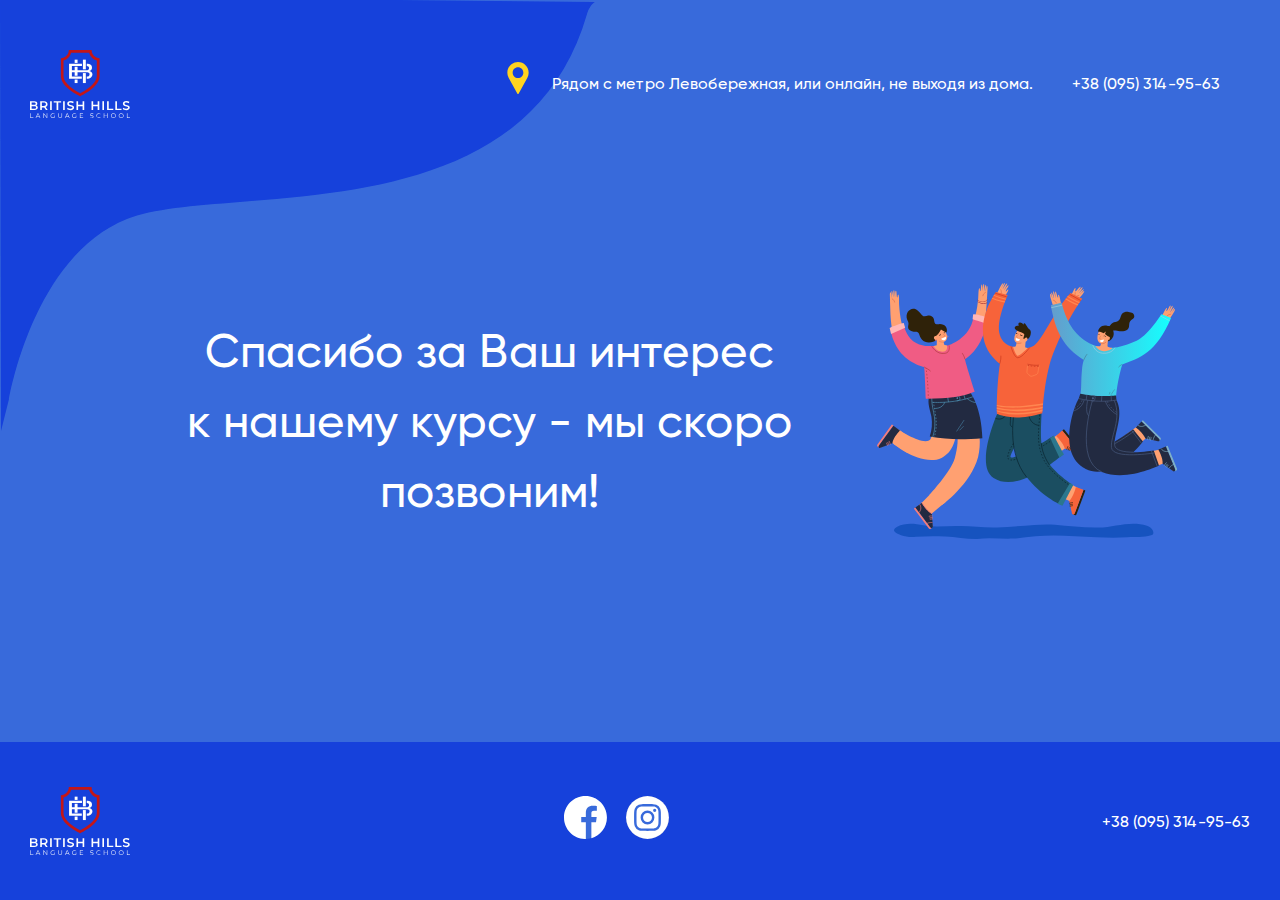
==== commit eb4fa888: "commit" ====
--- a/thanks.html
+++ b/thanks.html
@@ -12,30 +12,30 @@
    <meta name="theme-color" content="#ffffff">
    <meta name="viewport" content="width=device-width, initial-scale=1.0">
    <title>Спасибо за обращение</title>
+
+   <style>
+.page-thanks{display:-webkit-box;display:-ms-flexbox;display:flex;-webkit-box-orient:vertical;-webkit-box-direction:normal;-ms-flex-direction:column;flex-direction:column;height:100%}.page-thanks .footer{-webkit-box-flex:0;-ms-flex:0 0 auto;flex:0 0 auto;background-color:#1641db}.page-thanks .header__text{color:#fff}.page-thanks .footer__phone{margin:0}.page-thanks .header__phone{display:block!important}@media (max-width:992.98px){.page-thanks .header__phone{margin:0}}.page-thanks .btn{display:none!important}.page-thanks .social{margin:0!important}.page-thanks .header__text{text-align:center}.page-thanks .thanks-content{text-align:center;max-width:1105px;margin:0 auto;padding:0 15px}@media (min-width:992.98px) and (max-width:1500px){.page-thanks .thanks-content{display:-webkit-box;display:-ms-flexbox;display:flex;-webkit-box-align:center;-ms-flex-align:center;align-items:center}}.page-thanks .thanks-title{color:#fff;margin-bottom:82px;text-align:center}@media (max-width:767.98px){.page-thanks .thanks-title{font-size:calc(24px + 57.8*((100vw - 320px)/ 1903))}}@media (min-width:767.98px){.page-thanks .thanks-title{font-size:calc(24px + 34*(100vw / 1903))}}@media (min-width:992.98px) and (max-width:1500px){.page-thanks .thanks-title{margin-bottom:0}}.page-thanks .thanks-image{width:50%;margin:0 auto}@media (min-width:767.98px){.page-thanks .thanks-image{width:325px;height:277px}}.wrapper-thanks{overflow-y:auto}.main-thanks{-webkit-box-flex:1;-ms-flex:1 0 auto;flex:1 0 auto;background-color:#386adb;background-image:url(../img/intro/intro-decor-left.png);background-repeat:no-repeat;background-position:left top;padding-top:180px}@media (max-width:576.98px){.main-thanks{background-size:35%;background-position:left top}}@media (min-width:767.98px){.main-thanks{padding-top:270px}}@media (min-width:992.98px) and (max-width:1500px){.main-thanks{padding-top:100px;display:-webkit-box;display:-ms-flexbox;display:flex;-webkit-box-align:center;-ms-flex-align:center;align-items:center}}
+   </style>
 </head>
 
 <body>
    <div class="wrapper wrapper-thanks">
       <div class="page page-thanks">
          <header class="header">
-   <div class='container'>
-      <div class="header__body">
-         <a href="index.html" class="header__logo">
-            <picture>
-               <source srcset="img/logo.webp" type="image/webp">
-               <img src="img/logo.png" alt="" />
-            </picture>
-         </a>
+            <div class='container'>
+               <div class="header__body">
+                  <a href="index.php" class="footer__logo logo">
+                     <img src="img/logo-white.svg" alt="" />
+                  </a>
 
-         <div class="header__content">
-            <p class="header__text">Рядом с метро Левобережная, или онлайн, не выходя из дома.</p>
-            <a href="tel:+380953149563" class="header__phone phone">+38 (095) 314-95-63</a>
 
-            <a href="#collback" class="btn btn-white pl">Заказать звонок</a>
-         </div>
-      </div>
-   </div>
-</header>
+                  <div class="header__content">
+                     <p class="header__text">Рядом с метро Левобережная, или онлайн, не выходя из дома.</p>
+                     <a href="tel:+380953149563" class="header__phone phone">+38 (095) 314-95-63</a>
+                  </div>
+               </div>
+            </div>
+         </header>
          <main class="main main-thanks">
             <div class="thanks-content">
                <h2 class="thanks-title">
@@ -47,36 +47,29 @@
             </div>
          </main>
          <footer class="footer">
-	<div class='container'>
-		<div class="footer-body">
+            <div class='container'>
+               <div class="footer-body">
 
-			<a href="index.html" class="footer__logo logo">
+                  <a href="index.php" class="footer__logo logo">
+                     <img src="img/logo-white.svg" alt="" />
+                  </a>
 
-				<picture>
-					<source srcset="img/logo.webp" type="image/webp">
-					<img src="img/logo.png" alt="" />
-				</picture>
+                  <div class="social">
+                     <ul class="social__list">
+                        <li class="social__item"><a href="https://www.facebook.com/schoolbritishhills"
+                              class="social__link social__link-fb"></a></li>
+                        <li class="social__item"><a href="https://www.instagram.com/british_hills"
+                              class="social__link social__link-inst"></a></li>
+                     </ul>
+                  </div>
+                  <div class="footer__phone">
+                     <a href="tel:+380953149563" class="footer__phone phone">+38 (095) 314-95-63</a>
+                  </div>
+               </div>
+            </div>
+         </footer>
 
-
-			</a>
-
-			<div class="social">
-				<ul class="social__list">
-					<li class="social__item"><a href="https://www.facebook.com/schoolbritishhills"
-							class="social__link social__link-fb"></a></li>
-					<li class="social__item"><a href="https://www.instagram.com/british_hills"
-							class="social__link social__link-inst"></a></li>
-				</ul>
-			</div>
-			<div class="footer__phone">
-				<a href="tel:+380953149563" class="footer__phone phone">+38 (095) 314-95-63</a>
-				<a href="#collback" class="btn btn-white pl">Заказать звонок</a>
-			</div>
-		</div>
-	</div>
-</footer>
-
-<div id="up" class="up"></div>
+         <div id="up" class="up"></div>
       </div>
    </div>
 </body>
--- a/css/style.css
+++ b/css/style.css
@@ -456,6 +456,9 @@
   @media (min-width: 1400px) {
     .section {
       padding: 150px 0; } }
+  @media (min-width: 1400px) {
+    .section.teacher {
+      padding: 0px 50px 150px 0px; } }
   .section-head {
     text-align: center;
     margin-bottom: 35px; }
@@ -490,39 +493,65 @@
   position: absolute;
   top: 50%;
   left: 50%;
-  background-color: #fff;
   -webkit-transform: translate(-50%, -50%);
   -ms-transform: translate(-50%, -50%);
   transform: translate(-50%, -50%);
-  cursor: pointer; }
-
-.teacher-play-btn {
-  -webkit-box-shadow: 0 30px 37px 1px rgba(47, 84, 219, 0.51);
-  box-shadow: 0 30px 37px 1px rgba(47, 84, 219, 0.51);
-  width: 50px;
-  height: 50px;
+  cursor: pointer;
+  background-color: #386adb;
   border-radius: 50%;
-  z-index: 5; }
-  @media (min-width: 1200px) {
-    .teacher-play-btn {
-      width: 100px;
-      height: 100px; } }
-  .teacher-play-btn:after {
+  z-index: 3; }
+  .play-btn:after {
     content: '';
     position: absolute;
     top: 50%;
     left: 50%;
-    margin-left: -3px;
-    margin-top: -7px;
-    border: 8px solid transparent;
-    border-left: 13px solid #3fa9e9; }
-    @media (min-width: 992.98px) {
-      .teacher-play-btn:after {
-        margin-left: -8px;
-        margin-top: -14px;
-        border: 14px solid transparent;
-        border-left: 20px solid #3fa9e9; } }
-
+    margin-left: -5px;
+    margin-top: -8px;
+    border: 7px solid transparent;
+    border-left: 14px solid #fff; }
+  .play-btn:before {
+    content: '';
+    position: absolute;
+    top: -15px;
+    left: -15px;
+    width: 79px;
+    height: 79px;
+    border-radius: 50%;
+    background-color: #ffffff;
+    opacity: 0.43; }
+
+/*
+.teacher-play-btn {
+   box-shadow: 0 30px 37px 1px rgba(47, 84, 219, 0.51);
+   width: 50px;
+   height: 50px;
+   border-radius: 50%;
+   z-index: 5;
+
+   @media (min-width:1200px) {
+      width: 100px;
+      height: 100px;
+   }
+
+   &:after {
+      content: '';
+      position: absolute;
+      top: 50%;
+      left: 50%;
+      margin-left: -3px;
+      margin-top: -7px;
+      border: 8px solid transparent;
+      border-left: 13px solid #3fa9e9;
+
+      @media (min-width:$md2+px) {
+         margin-left: -8px;
+         margin-top: -14px;
+         border: 14px solid transparent;
+         border-left: 20px solid #3fa9e9;
+      }
+   }
+}
+*/
 .close-video {
   position: absolute;
   top: 0;
@@ -634,6 +663,18 @@
   .header__phone {
     margin: 0px 30px 0px 39px; }
 
+.phone-block {
+  display: -webkit-box;
+  display: -ms-flexbox;
+  display: flex;
+  -webkit-box-orient: vertical;
+  -webkit-box-direction: normal;
+  -ms-flex-direction: column;
+  flex-direction: column; }
+  @media (max-width: 576.98px) {
+    .phone-block {
+      display: none; } }
+
 .intro {
   background-color: #f5f9fe;
   min-height: 100vh;
@@ -693,6 +734,23 @@
     @media (min-width: 1350px) {
       .intro__text {
         margin-bottom: 45px; } }
+  .intro__info {
+    /*display: flex;
+      flex-wrap: wrap;
+      */
+    margin-bottom: 50px; }
+    .intro__info-item {
+      /*flex: 0 1 50%;
+         display: flex;
+         align-items: center;*/ }
+      .intro__info-item img {
+        width: 19px;
+        margin-right: 10px; }
+      .intro__info-item span {
+        font-weight: bold;
+        margin-right: 5px; }
+      .intro__info-item picture {
+        line-height: 19px; }
   .intro__botton {
     display: -webkit-box;
     display: -ms-flexbox;
@@ -935,6 +993,19 @@
     width: 100%;
     height: 100%;
     z-index: 3; }
+  .teacher .play-btn {
+    width: 92px;
+    height: 92px; }
+    .teacher .play-btn:before {
+      width: 150px;
+      height: 150px;
+      top: -29px;
+      left: -29px; }
+    .teacher .play-btn:after {
+      margin-left: -6px;
+      margin-top: -11px;
+      border: 12px solid transparent;
+      border-left: 14px solid #fff; }
 
 .webp .teacher__video-overlay {
   background: url(../img/teacher/teacher-video-overlay.webp) 0 0 no-repeat;
@@ -1085,7 +1156,61 @@
   background-image: url(../img/schedule/schedule-item-bg.webp); }
 
 .reviews {
-  margin-bottom: 50px; }
+  margin-bottom: 50px;
+  /*
+  
+
+   &__slider-item {
+      
+      
+      flex: 0 0 328px;
+      
+      position: relative;
+
+      @media (max-width:350px) {
+         max-width: 300px;
+         flex: 0 0 300px;
+         margin: 0 auto;
+      }
+   }
+
+  
+
+  
+
+  
+   &__slider-item {
+      border-radius: 15px;
+      text-align: center;
+      max-width: 328px;
+      margin: 0 15px;
+
+      img {
+         border-radius: 10px;
+      }
+
+      @media (min-width:500px) {
+         //padding: 0 18px;
+
+      }
+
+      @media (max-width:$md4+px) {
+         max-width: 300px;
+      }
+   }
+
+   &__slider-item-text {
+      background-color: #dae8fd;
+      text-align: left;
+      border-radius: 10px;
+      padding: 18px;
+      min-height: 390px;
+
+      @media (max-width:$md2+px) {
+         min-height: 242px;
+      }
+   }
+*/ }
   .reviews:after {
     content: '';
     position: absolute;
@@ -1123,43 +1248,28 @@
   @media (min-width: 1600px) {
     .reviews__body {
       margin-top: -190px; } }
+  .reviews__slider-item-text {
+    border-radius: 10px;
+    background-color: #dae8fd; }
+  .reviews__slider-item-link {
+    display: block;
+    height: 100%;
+    padding: 18px; }
   .reviews__slider {
     margin-bottom: 30px; }
     @media (min-width: 1200px) {
       .reviews__slider {
         margin-left: -20px; } }
   .reviews__slider-item {
-    border-radius: 15px;
-    text-align: center; }
-    .reviews__slider-item img {
-      border-radius: 10px; }
-    @media (min-width: 500px) {
+    margin: 0 17px;
+    max-width: 328px;
+    height: 395px; }
+    @media (max-width: 576.98px) {
       .reviews__slider-item {
-        padding: 0 18px; } }
-  .reviews-play-btn {
+        max-width: 286px; } }
+  .reviews .play-btn {
     width: 48px;
-    height: 48px;
-    background-color: #386adb;
-    border-radius: 50%; }
-    .reviews-play-btn:after {
-      content: '';
-      position: absolute;
-      top: 50%;
-      left: 50%;
-      margin-left: -5px;
-      margin-top: -8px;
-      border: 7px solid transparent;
-      border-left: 14px solid #fff; }
-    .reviews-play-btn:before {
-      content: '';
-      position: absolute;
-      top: -15px;
-      left: -15px;
-      width: 79px;
-      height: 79px;
-      border-radius: 50%;
-      background-color: #ffffff;
-      opacity: 0.43; }
+    height: 48px; }
   .reviews__slider-control {
     display: -webkit-box;
     display: -ms-flexbox;
@@ -1173,6 +1283,61 @@
     cursor: pointer; }
   .reviews__slider-btn-prev {
     margin-right: 17px; }
+
+.reviews {
+  /*
+   &__text {
+  
+   }*/ }
+  .reviews__slider-head {
+    display: -webkit-box;
+    display: -ms-flexbox;
+    display: flex;
+    -webkit-box-align: end;
+    -ms-flex-align: end;
+    align-items: flex-end;
+    margin-bottom: 20px; }
+  .reviews__foto {
+    width: 70px;
+    height: 70px;
+    border-radius: 50%;
+    margin-right: 10px;
+    position: relative; }
+    .reviews__foto img {
+      border-radius: 50%; }
+  .reviews__social {
+    background-image: url(../img/reviews/reviews-social-icon.png) 0 0 no-repeat;
+    background-size: contain;
+    width: 30px;
+    height: 30px;
+    position: absolute;
+    bottom: 0;
+    right: 0; }
+  .reviews__name {
+    font-size: 20px;
+    font-weight: bold;
+    color: #000; }
+  .reviews__text {
+    color: #000;
+    max-height: 210px;
+    overflow-y: scroll !important; }
+    @media (min-width: 992.98px) {
+      .reviews__text {
+        max-height: 256px; } }
+
+.social-icon {
+  background: url(../img/reviews/reviews-social-icon.png) 0 0 no-repeat;
+  width: 20px;
+  height: 20px;
+  background-size: contain;
+  position: absolute;
+  bottom: -3px;
+  right: -3px;
+  border-radius: 50%; }
+
+.webp .social-icon {
+  background: url(../img/reviews/reviews-social-icon.webp) 0 0 no-repeat;
+  background-size: contain; }
 
 @media (max-width: 767.98px) {
   .level {
@@ -1200,9 +1365,6 @@
       justify-content: space-between; } }
 
 .item-level {
-  -webkit-box-flex: 0;
-  -ms-flex: 0 1 45.0%;
-  flex: 0 1 45.0%;
   -webkit-box-shadow: 0 0 41px 2px rgba(76, 126, 248, 0.31);
   box-shadow: 0 0 41px 2px rgba(76, 126, 248, 0.31);
   display: -webkit-box;
@@ -1211,12 +1373,14 @@
   -webkit-box-orient: vertical;
   -webkit-box-direction: normal;
   -ms-flex-direction: column;
-  flex-direction: column; }
-  @media (min-width: 992.98px) {
-    .item-level {
-      -webkit-box-flex: 0;
-      -ms-flex: 0 1 33.33%;
-      flex: 0 1 33.33%; } }
+  flex-direction: column;
+  margin: 0 auto;
+  background-image: url(../img/logo-bg.png);
+  background-repeat: no-repeat;
+  background-size: auto;
+  background-position: right top;
+  max-width: 750px;
+  width: 100%; }
   @media (max-width: 992.98px) {
     .item-level {
       margin-bottom: 35px; } }
@@ -1274,18 +1438,32 @@
       background-color: #c9c9c9; }
   .item-level__price {
     color: #000000;
-    font-weight: 900; }
+    font-weight: 900;
+    position: relative; }
     @media (max-width: 767.98px) {
       .item-level__price {
         font-size: calc(20px + 27.2*((100vw - 320px) / 1940)); } }
     @media (min-width: 767.98px) {
       .item-level__price {
         font-size: calc(20px + 16*(100vw / 1940)); } }
+    .item-level__price:after {
+      content: '';
+      position: absolute;
+      bottom: 0;
+      left: 50%;
+      width: 100px;
+      height: 2px;
+      background-color: #e50e10;
+      margin-left: -50px; }
   .item-level__body {
-    padding: 0px 16px 0px 33px;
     -webkit-box-flex: 1;
     -ms-flex-positive: 1;
-    flex-grow: 1; }
+    flex-grow: 1;
+    max-width: 480px;
+    margin: 0 auto; }
+    @media (max-width: 576.98px) {
+      .item-level__body {
+        padding: 0px 16px 0px 16px; } }
   @media (min-width: 992.98px) {
     .item-level__list {
       margin-bottom: 38px; } }
@@ -1340,12 +1518,19 @@
         height: 40px;
         line-height: 40px; } }
 
-.item-level__left .item-level__bottom {
-  background-color: #6744dd; }
-
-.item-level__right .item-level__bottom {
-  background-color: #34c3eb; }
-
+/*
+.item-level__left {
+   .item-level__bottom {
+      background-color: #6744dd;
+   }
+}
+
+.item-level__right {
+   .item-level__bottom {
+      background-color: #34c3eb;
+   }
+}
+*/
 .item-level__center {
   background-color: #fff; }
   @media (min-width: 992.98px) {
@@ -1686,9 +1871,17 @@
   .footer__logo {
     width: 100px; }
   .footer__phone {
+    display: -webkit-box;
+    display: -ms-flexbox;
+    display: flex;
+    /*
+      @media (min-width:$md4+px) {
+         margin-right: 30px;
+      }*/ }
+  .footer .phone-block {
     margin-right: 8px; }
     @media (min-width: 576.98px) {
-      .footer__phone {
+      .footer .phone-block {
         margin-right: 30px; } }
 
 @media (min-width: 767.98px) {
--- a/css/style.css
+++ b/css/style.css
@@ -456,6 +456,9 @@
   @media (min-width: 1400px) {
     .section {
       padding: 150px 0; } }
+  @media (min-width: 1400px) {
+    .section.teacher {
+      padding: 0px 50px 150px 0px; } }
   .section-head {
     text-align: center;
     margin-bottom: 35px; }
@@ -490,39 +493,65 @@
   position: absolute;
   top: 50%;
   left: 50%;
-  background-color: #fff;
   -webkit-transform: translate(-50%, -50%);
   -ms-transform: translate(-50%, -50%);
   transform: translate(-50%, -50%);
-  cursor: pointer; }
-
-.teacher-play-btn {
-  -webkit-box-shadow: 0 30px 37px 1px rgba(47, 84, 219, 0.51);
-  box-shadow: 0 30px 37px 1px rgba(47, 84, 219, 0.51);
-  width: 50px;
-  height: 50px;
+  cursor: pointer;
+  background-color: #386adb;
   border-radius: 50%;
-  z-index: 5; }
-  @media (min-width: 1200px) {
-    .teacher-play-btn {
-      width: 100px;
-      height: 100px; } }
-  .teacher-play-btn:after {
+  z-index: 3; }
+  .play-btn:after {
     content: '';
     position: absolute;
     top: 50%;
     left: 50%;
-    margin-left: -3px;
-    margin-top: -7px;
-    border: 8px solid transparent;
-    border-left: 13px solid #3fa9e9; }
-    @media (min-width: 992.98px) {
-      .teacher-play-btn:after {
-        margin-left: -8px;
-        margin-top: -14px;
-        border: 14px solid transparent;
-        border-left: 20px solid #3fa9e9; } }
-
+    margin-left: -5px;
+    margin-top: -8px;
+    border: 7px solid transparent;
+    border-left: 14px solid #fff; }
+  .play-btn:before {
+    content: '';
+    position: absolute;
+    top: -15px;
+    left: -15px;
+    width: 79px;
+    height: 79px;
+    border-radius: 50%;
+    background-color: #ffffff;
+    opacity: 0.43; }
+
+/*
+.teacher-play-btn {
+   box-shadow: 0 30px 37px 1px rgba(47, 84, 219, 0.51);
+   width: 50px;
+   height: 50px;
+   border-radius: 50%;
+   z-index: 5;
+
+   @media (min-width:1200px) {
+      width: 100px;
+      height: 100px;
+   }
+
+   &:after {
+      content: '';
+      position: absolute;
+      top: 50%;
+      left: 50%;
+      margin-left: -3px;
+      margin-top: -7px;
+      border: 8px solid transparent;
+      border-left: 13px solid #3fa9e9;
+
+      @media (min-width:$md2+px) {
+         margin-left: -8px;
+         margin-top: -14px;
+         border: 14px solid transparent;
+         border-left: 20px solid #3fa9e9;
+      }
+   }
+}
+*/
 .close-video {
   position: absolute;
   top: 0;
@@ -634,6 +663,18 @@
   .header__phone {
     margin: 0px 30px 0px 39px; }
 
+.phone-block {
+  display: -webkit-box;
+  display: -ms-flexbox;
+  display: flex;
+  -webkit-box-orient: vertical;
+  -webkit-box-direction: normal;
+  -ms-flex-direction: column;
+  flex-direction: column; }
+  @media (max-width: 576.98px) {
+    .phone-block {
+      display: none; } }
+
 .intro {
   background-color: #f5f9fe;
   min-height: 100vh;
@@ -693,6 +734,23 @@
     @media (min-width: 1350px) {
       .intro__text {
         margin-bottom: 45px; } }
+  .intro__info {
+    /*display: flex;
+      flex-wrap: wrap;
+      */
+    margin-bottom: 50px; }
+    .intro__info-item {
+      /*flex: 0 1 50%;
+         display: flex;
+         align-items: center;*/ }
+      .intro__info-item img {
+        width: 19px;
+        margin-right: 10px; }
+      .intro__info-item span {
+        font-weight: bold;
+        margin-right: 5px; }
+      .intro__info-item picture {
+        line-height: 19px; }
   .intro__botton {
     display: -webkit-box;
     display: -ms-flexbox;
@@ -935,6 +993,19 @@
     width: 100%;
     height: 100%;
     z-index: 3; }
+  .teacher .play-btn {
+    width: 92px;
+    height: 92px; }
+    .teacher .play-btn:before {
+      width: 150px;
+      height: 150px;
+      top: -29px;
+      left: -29px; }
+    .teacher .play-btn:after {
+      margin-left: -6px;
+      margin-top: -11px;
+      border: 12px solid transparent;
+      border-left: 14px solid #fff; }
 
 .webp .teacher__video-overlay {
   background: url(../img/teacher/teacher-video-overlay.webp) 0 0 no-repeat;
@@ -1085,7 +1156,61 @@
   background-image: url(../img/schedule/schedule-item-bg.webp); }
 
 .reviews {
-  margin-bottom: 50px; }
+  margin-bottom: 50px;
+  /*
+  
+
+   &__slider-item {
+      
+      
+      flex: 0 0 328px;
+      
+      position: relative;
+
+      @media (max-width:350px) {
+         max-width: 300px;
+         flex: 0 0 300px;
+         margin: 0 auto;
+      }
+   }
+
+  
+
+  
+
+  
+   &__slider-item {
+      border-radius: 15px;
+      text-align: center;
+      max-width: 328px;
+      margin: 0 15px;
+
+      img {
+         border-radius: 10px;
+      }
+
+      @media (min-width:500px) {
+         //padding: 0 18px;
+
+      }
+
+      @media (max-width:$md4+px) {
+         max-width: 300px;
+      }
+   }
+
+   &__slider-item-text {
+      background-color: #dae8fd;
+      text-align: left;
+      border-radius: 10px;
+      padding: 18px;
+      min-height: 390px;
+
+      @media (max-width:$md2+px) {
+         min-height: 242px;
+      }
+   }
+*/ }
   .reviews:after {
     content: '';
     position: absolute;
@@ -1123,43 +1248,28 @@
   @media (min-width: 1600px) {
     .reviews__body {
       margin-top: -190px; } }
+  .reviews__slider-item-text {
+    border-radius: 10px;
+    background-color: #dae8fd; }
+  .reviews__slider-item-link {
+    display: block;
+    height: 100%;
+    padding: 18px; }
   .reviews__slider {
     margin-bottom: 30px; }
     @media (min-width: 1200px) {
       .reviews__slider {
         margin-left: -20px; } }
   .reviews__slider-item {
-    border-radius: 15px;
-    text-align: center; }
-    .reviews__slider-item img {
-      border-radius: 10px; }
-    @media (min-width: 500px) {
+    margin: 0 17px;
+    max-width: 328px;
+    height: 395px; }
+    @media (max-width: 576.98px) {
       .reviews__slider-item {
-        padding: 0 18px; } }
-  .reviews-play-btn {
+        max-width: 286px; } }
+  .reviews .play-btn {
     width: 48px;
-    height: 48px;
-    background-color: #386adb;
-    border-radius: 50%; }
-    .reviews-play-btn:after {
-      content: '';
-      position: absolute;
-      top: 50%;
-      left: 50%;
-      margin-left: -5px;
-      margin-top: -8px;
-      border: 7px solid transparent;
-      border-left: 14px solid #fff; }
-    .reviews-play-btn:before {
-      content: '';
-      position: absolute;
-      top: -15px;
-      left: -15px;
-      width: 79px;
-      height: 79px;
-      border-radius: 50%;
-      background-color: #ffffff;
-      opacity: 0.43; }
+    height: 48px; }
   .reviews__slider-control {
     display: -webkit-box;
     display: -ms-flexbox;
@@ -1173,6 +1283,61 @@
     cursor: pointer; }
   .reviews__slider-btn-prev {
     margin-right: 17px; }
+
+.reviews {
+  /*
+   &__text {
+  
+   }*/ }
+  .reviews__slider-head {
+    display: -webkit-box;
+    display: -ms-flexbox;
+    display: flex;
+    -webkit-box-align: end;
+    -ms-flex-align: end;
+    align-items: flex-end;
+    margin-bottom: 20px; }
+  .reviews__foto {
+    width: 70px;
+    height: 70px;
+    border-radius: 50%;
+    margin-right: 10px;
+    position: relative; }
+    .reviews__foto img {
+      border-radius: 50%; }
+  .reviews__social {
+    background-image: url(../img/reviews/reviews-social-icon.png) 0 0 no-repeat;
+    background-size: contain;
+    width: 30px;
+    height: 30px;
+    position: absolute;
+    bottom: 0;
+    right: 0; }
+  .reviews__name {
+    font-size: 20px;
+    font-weight: bold;
+    color: #000; }
+  .reviews__text {
+    color: #000;
+    max-height: 210px;
+    overflow-y: scroll !important; }
+    @media (min-width: 992.98px) {
+      .reviews__text {
+        max-height: 256px; } }
+
+.social-icon {
+  background: url(../img/reviews/reviews-social-icon.png) 0 0 no-repeat;
+  width: 20px;
+  height: 20px;
+  background-size: contain;
+  position: absolute;
+  bottom: -3px;
+  right: -3px;
+  border-radius: 50%; }
+
+.webp .social-icon {
+  background: url(../img/reviews/reviews-social-icon.webp) 0 0 no-repeat;
+  background-size: contain; }
 
 @media (max-width: 767.98px) {
   .level {
@@ -1200,9 +1365,6 @@
       justify-content: space-between; } }
 
 .item-level {
-  -webkit-box-flex: 0;
-  -ms-flex: 0 1 45.0%;
-  flex: 0 1 45.0%;
   -webkit-box-shadow: 0 0 41px 2px rgba(76, 126, 248, 0.31);
   box-shadow: 0 0 41px 2px rgba(76, 126, 248, 0.31);
   display: -webkit-box;
@@ -1211,12 +1373,14 @@
   -webkit-box-orient: vertical;
   -webkit-box-direction: normal;
   -ms-flex-direction: column;
-  flex-direction: column; }
-  @media (min-width: 992.98px) {
-    .item-level {
-      -webkit-box-flex: 0;
-      -ms-flex: 0 1 33.33%;
-      flex: 0 1 33.33%; } }
+  flex-direction: column;
+  margin: 0 auto;
+  background-image: url(../img/logo-bg.png);
+  background-repeat: no-repeat;
+  background-size: auto;
+  background-position: right top;
+  max-width: 750px;
+  width: 100%; }
   @media (max-width: 992.98px) {
     .item-level {
       margin-bottom: 35px; } }
@@ -1274,18 +1438,32 @@
       background-color: #c9c9c9; }
   .item-level__price {
     color: #000000;
-    font-weight: 900; }
+    font-weight: 900;
+    position: relative; }
     @media (max-width: 767.98px) {
       .item-level__price {
         font-size: calc(20px + 27.2*((100vw - 320px) / 1940)); } }
     @media (min-width: 767.98px) {
       .item-level__price {
         font-size: calc(20px + 16*(100vw / 1940)); } }
+    .item-level__price:after {
+      content: '';
+      position: absolute;
+      bottom: 0;
+      left: 50%;
+      width: 100px;
+      height: 2px;
+      background-color: #e50e10;
+      margin-left: -50px; }
   .item-level__body {
-    padding: 0px 16px 0px 33px;
     -webkit-box-flex: 1;
     -ms-flex-positive: 1;
-    flex-grow: 1; }
+    flex-grow: 1;
+    max-width: 480px;
+    margin: 0 auto; }
+    @media (max-width: 576.98px) {
+      .item-level__body {
+        padding: 0px 16px 0px 16px; } }
   @media (min-width: 992.98px) {
     .item-level__list {
       margin-bottom: 38px; } }
@@ -1340,12 +1518,19 @@
         height: 40px;
         line-height: 40px; } }
 
-.item-level__left .item-level__bottom {
-  background-color: #6744dd; }
-
-.item-level__right .item-level__bottom {
-  background-color: #34c3eb; }
-
+/*
+.item-level__left {
+   .item-level__bottom {
+      background-color: #6744dd;
+   }
+}
+
+.item-level__right {
+   .item-level__bottom {
+      background-color: #34c3eb;
+   }
+}
+*/
 .item-level__center {
   background-color: #fff; }
   @media (min-width: 992.98px) {
@@ -1686,9 +1871,17 @@
   .footer__logo {
     width: 100px; }
   .footer__phone {
+    display: -webkit-box;
+    display: -ms-flexbox;
+    display: flex;
+    /*
+      @media (min-width:$md4+px) {
+         margin-right: 30px;
+      }*/ }
+  .footer .phone-block {
     margin-right: 8px; }
     @media (min-width: 576.98px) {
-      .footer__phone {
+      .footer .phone-block {
         margin-right: 30px; } }
 
 @media (min-width: 767.98px) {
